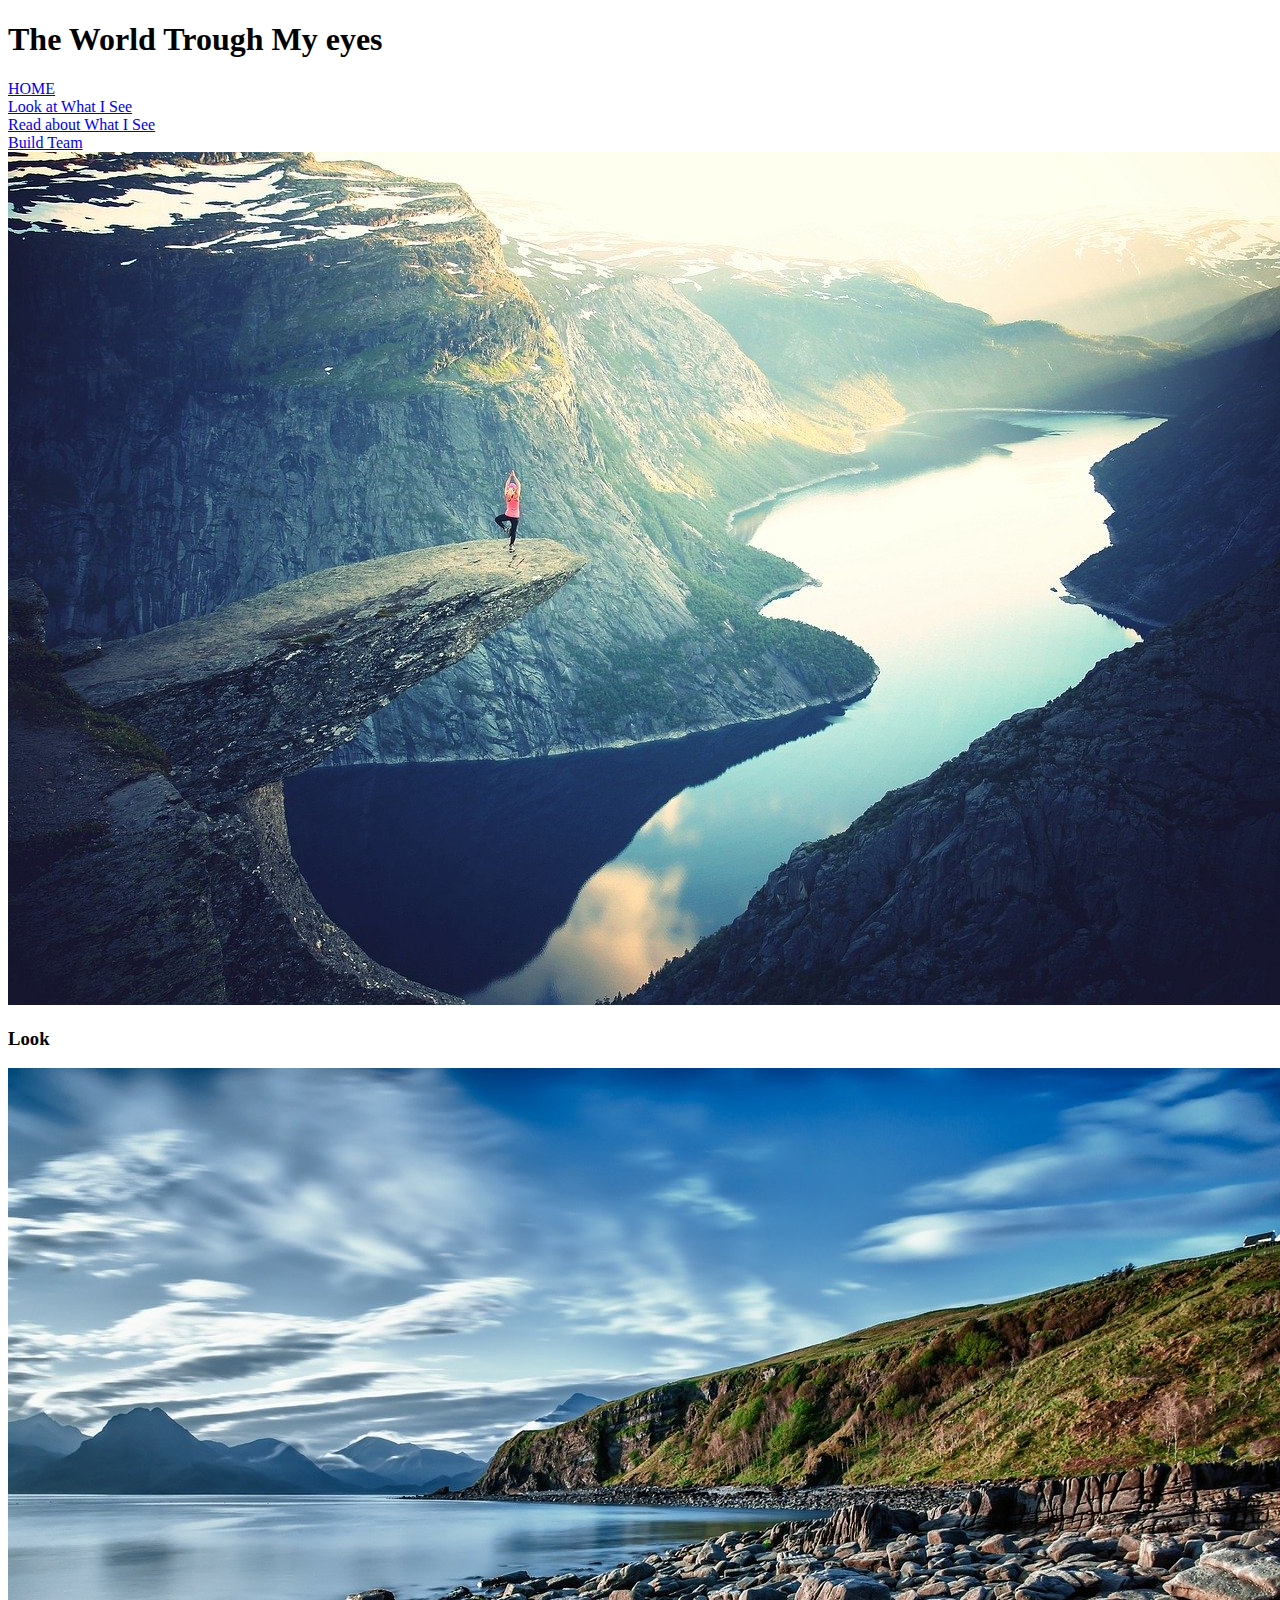
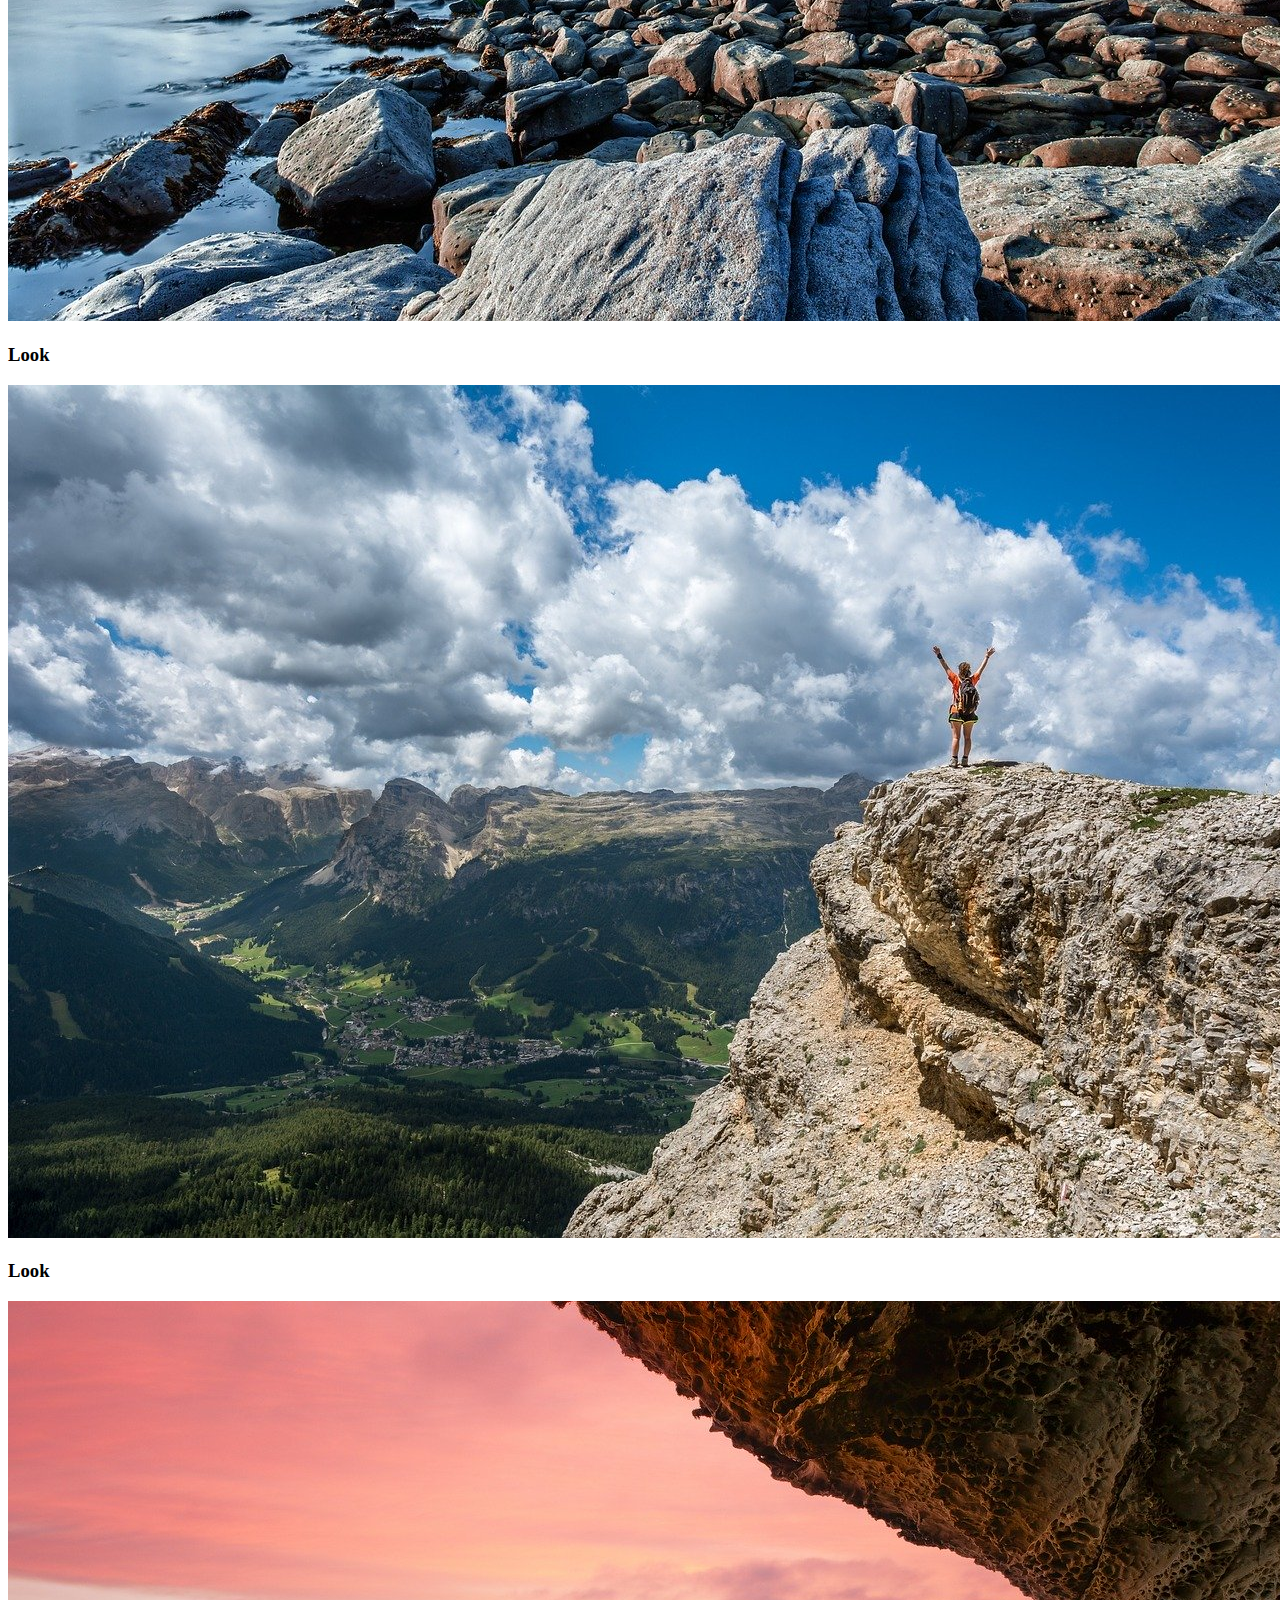
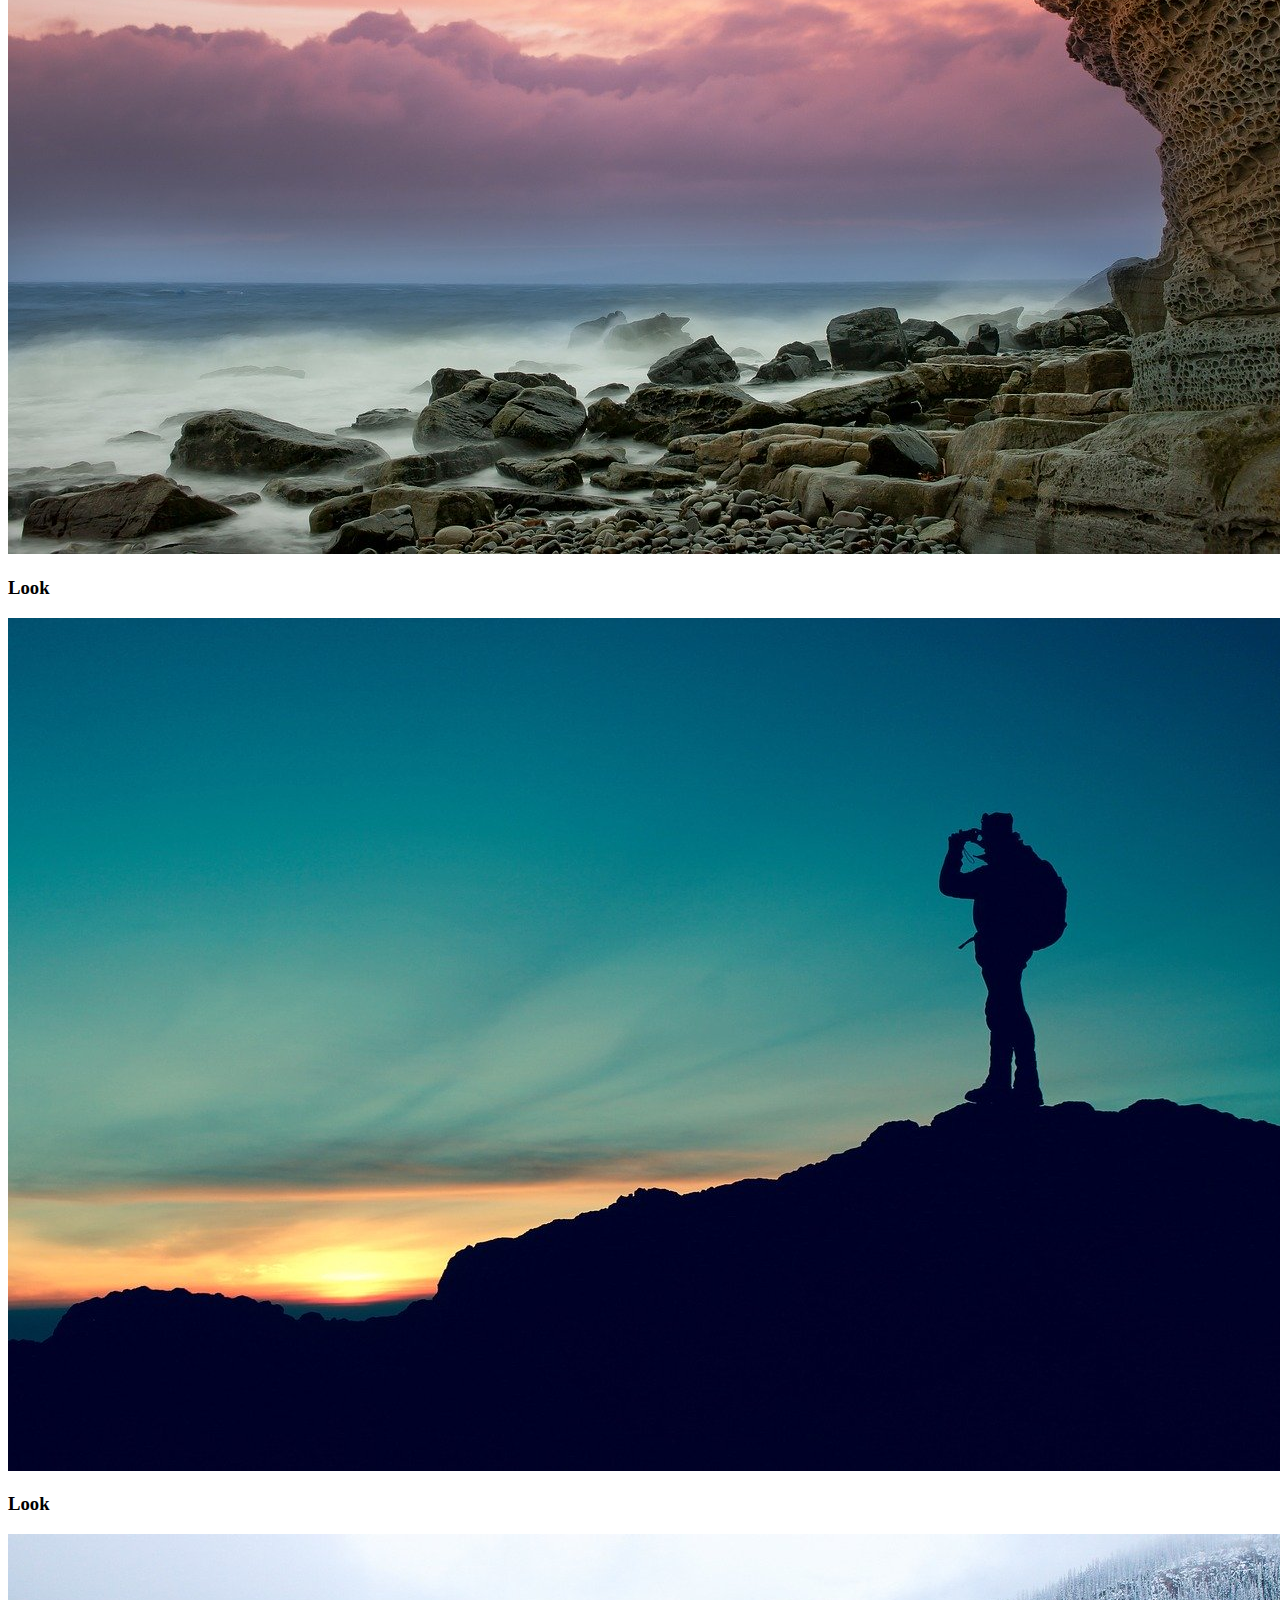
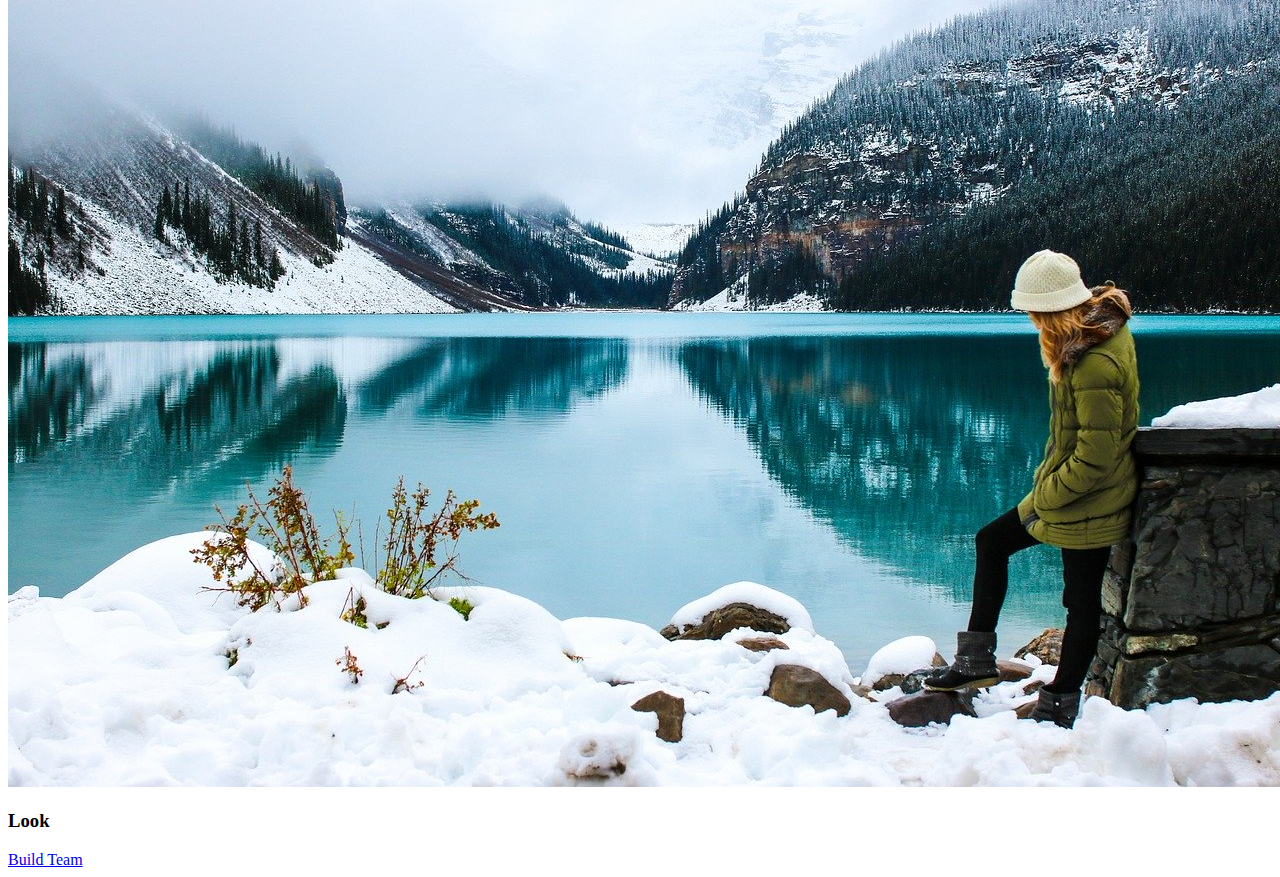
==== Index2/index.html @ 4e35a164 "setup main structure and added pictures, was fighting with git for 20 mins" ====
<!DOCTYPE html>
<html lang="en">
<head>
    <meta charset="UTF-8">
    <meta name="viewport" content="width=device-width, initial-scale=1.0">
    <title>The World As I See It</title>
    <link href="\Index.css" rel = "stylesheet" type = text/css>
    <link href="https://fonts.googleapis.com/css2?family=Patrick+Hand&family=Permanent+Marker&display=swap" rel="stylesheet">
</head>
<body>
    <!-- Begin page and NAV -->
<header>
    <div>
    <h1>The World Trough My eyes</h1>
    </div>
        <div>
            <div class=button>
                <a href="index.html">HOME</a>
            </div>
            <div class=button>
                <a href="Gallery.html">Look at What I See</a>
            </div>
            <div class=button>
                <a href="Journal.html">Read about What I See</a>
            </div>
            <div class=button>
            <a href="team.html">Build Team</a>
        </div>
        
    </nav>
</header>

<!-- main content -->
    <div class = "gallery">
        <div class="gallery1">
            <div class="box1">
                <img src="resources\rock-731140_1280.jpg"alt="Yoga at the edge of a cliff"/>
                    <h3>Look</h3>
            </div>
        </div>
        <div class="gallery1">
            <div class="box1">
                <img src="resources\coast-192979_1280.jpg"alt="Rocky Beach"/>
                    <h3>Look</h3>
            </div>
        </div>
        <div class="gallery1">
            <div class="box1">
                <img src="resources\person-1245959_1280.jpg"alt="Hiker at edge of cliff"/>
                    <h3>Look</h3>
            </div>
        </div>
        <div class="gallery1">
            <div class="box1">
                <img src="resources\coast-540123_1280.jpg"alt="Sunset Rocky Beach"/>
                    <h3>Look</h3>
            </div>
        </div>
        <div class="gallery1">
            <div class="box1">
                <img src="resources\mountain-984083_1280.jpg"alt="sunset top of mountain"/>
                    <h3>Look</h3>
            </div>
        </div>
        <div class="gallery1">
            <div class="box1">
                <img src="resources\woman-2896389_1280.jpg"alt="snowy mountain lake"/>
                    <h3>Look</h3>
            </div>
        </div>

</div>
<!-- footer -->
<footer>
        
    <nav>
        <a href="team.html">Build Team</a>
    </nav>
</footer>

</body>
</html>
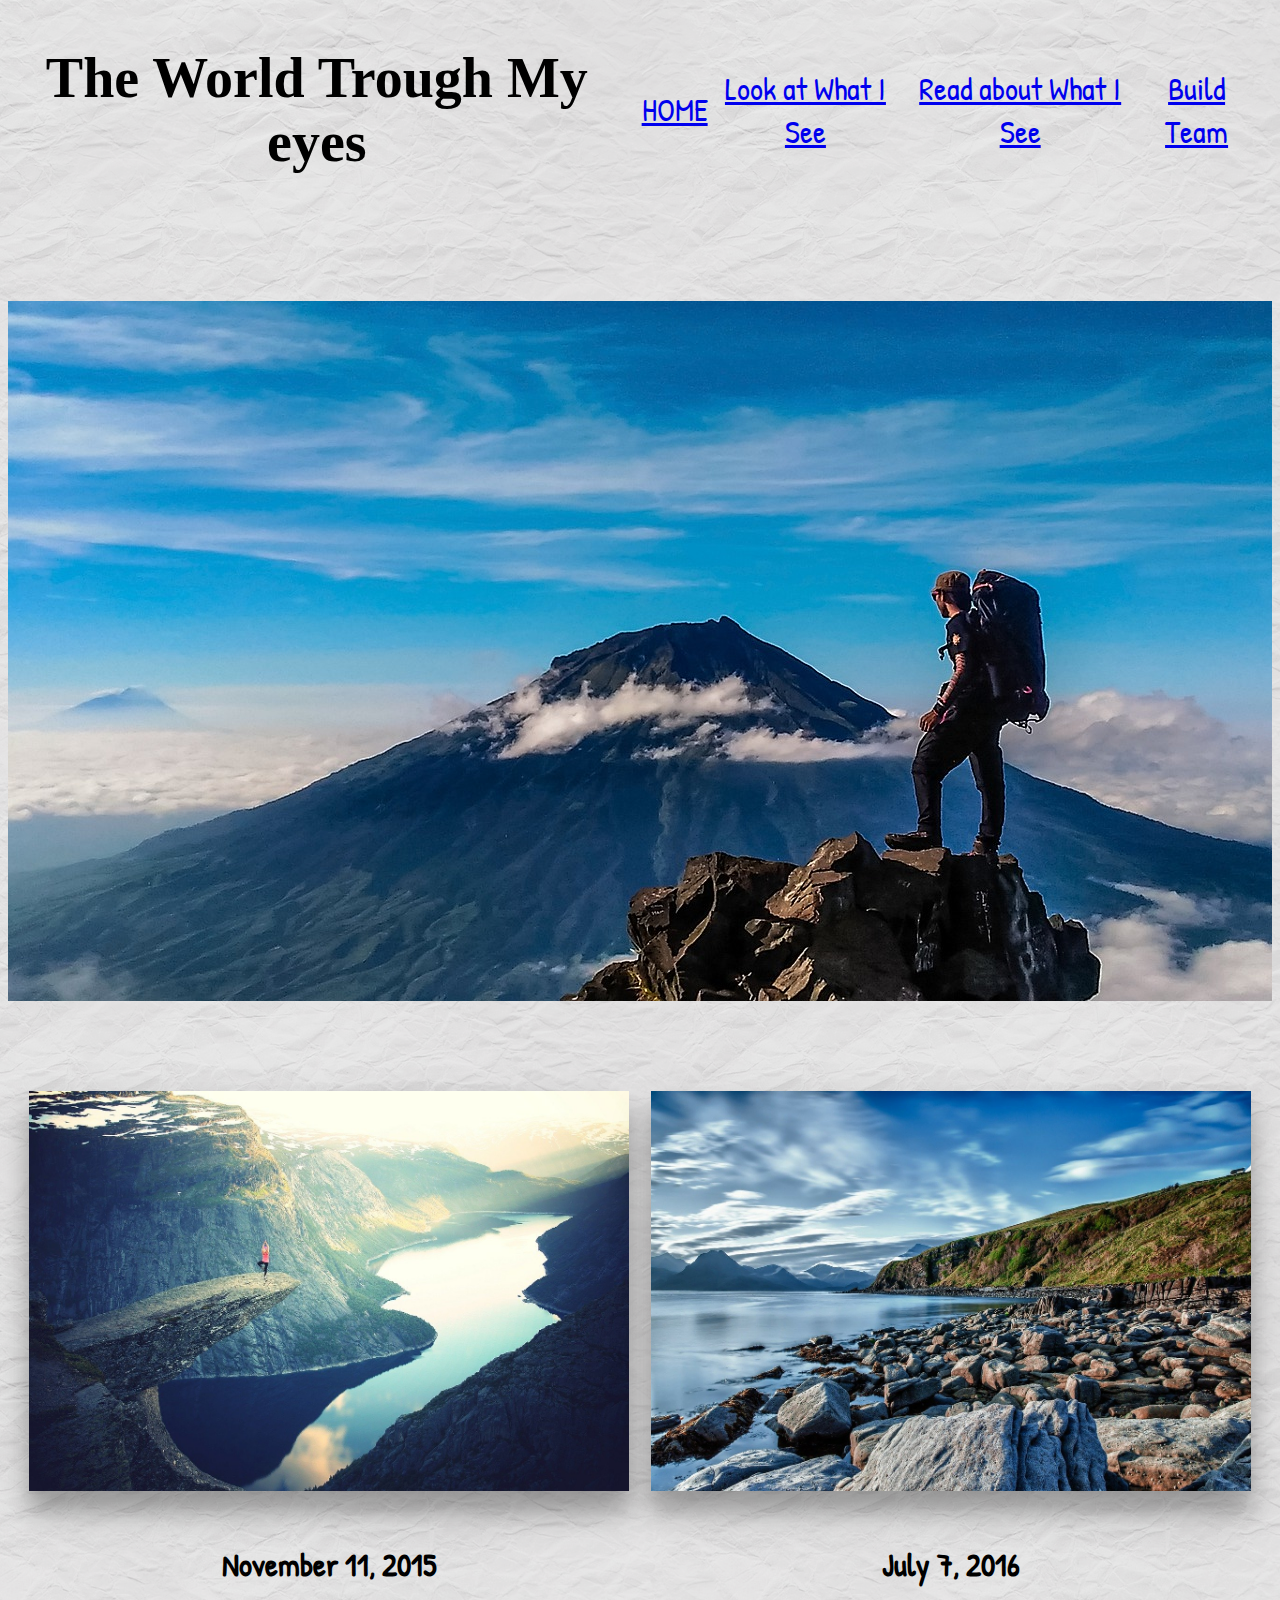
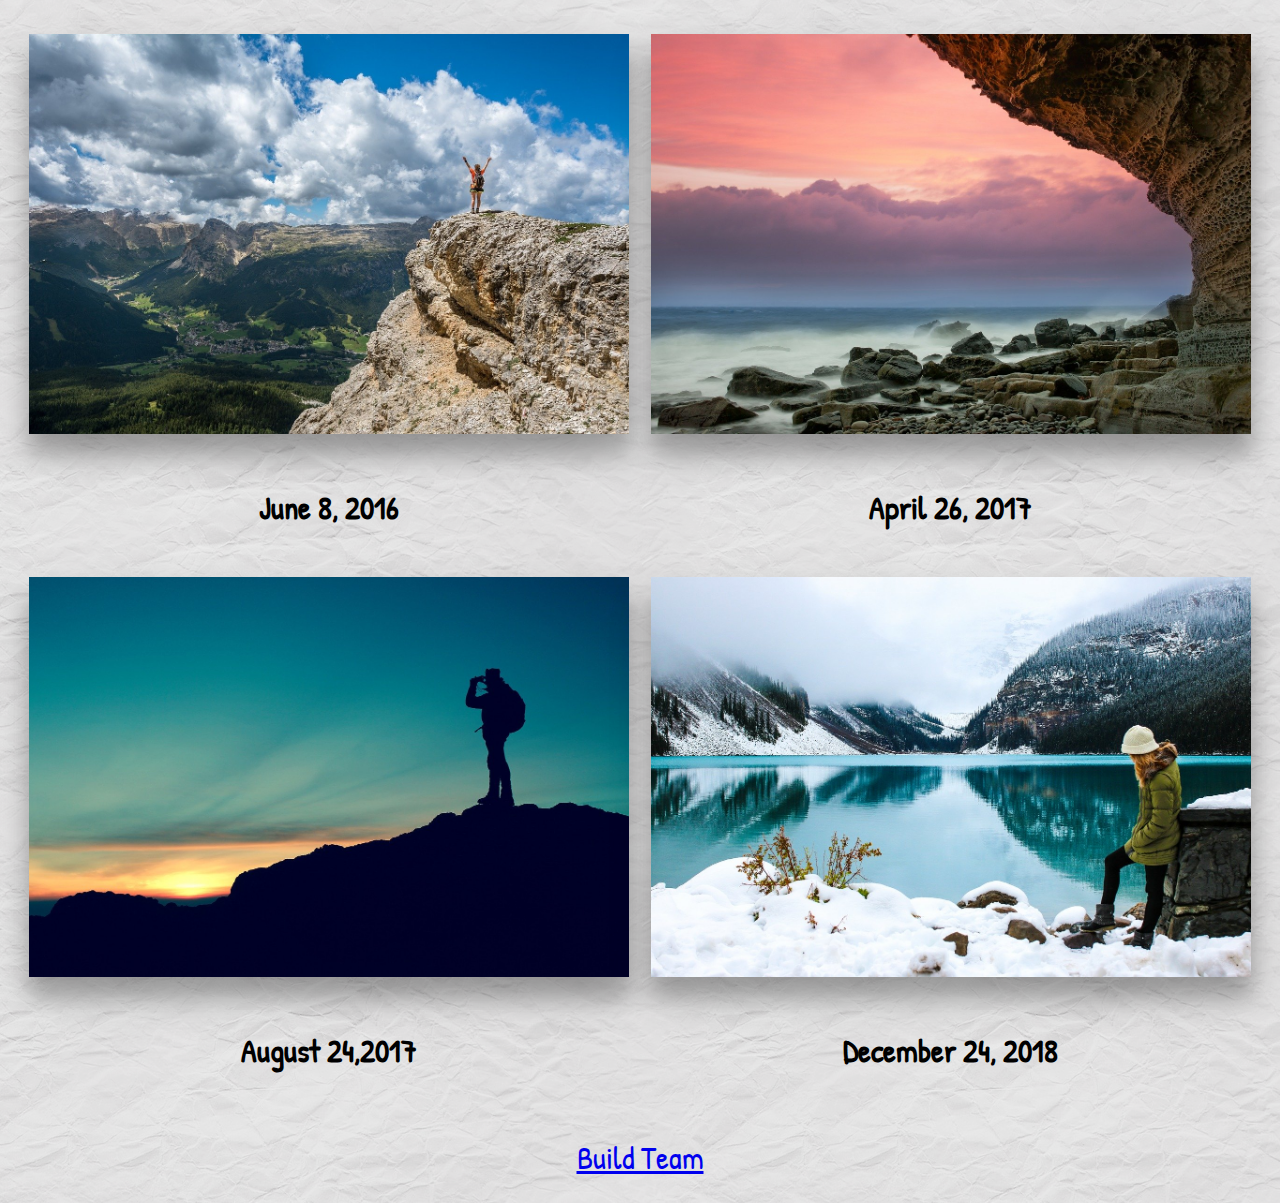
==== commit 9e6f4d70: "added background image and pattern" ====
--- a/Index2/index.html
+++ b/Index2/index.html
@@ -4,79 +4,84 @@
     <meta charset="UTF-8">
     <meta name="viewport" content="width=device-width, initial-scale=1.0">
     <title>The World As I See It</title>
-    <link href="\Index.css" rel = "stylesheet" type = text/css>
+    <link href="index.css" rel = "stylesheet" type = text/css>
     <link href="https://fonts.googleapis.com/css2?family=Patrick+Hand&family=Permanent+Marker&display=swap" rel="stylesheet">
 </head>
 <body>
     <!-- Begin page and NAV -->
-<header>
-    <div>
-    <h1>The World Trough My eyes</h1>
+    <div id=main>
+        <header>
+            <div class=title>
+                <h1>The World Trough My eyes</h1>
+            </div>
+            <nav>
+                <div class=button>
+                    <a href="index.html">HOME</a>
+                </div>
+                <div class=button>
+                    <a href="Gallery.html">Look at What I See</a>
+                </div>
+                <div class=button>
+                    <a href="Journal.html">Read about What I See</a>
+                </div>
+                <div class=button>
+                    <a href="team.html">Build Team</a>
+                </div>
+                
+            </nav>
+            
+        </header>
+        <div class=background>
+
+        </div>
+            <!-- main content -->
+        <div class = "gallery">
+            <div class="gallery1">
+                <div class="box1">
+                    <img src="resources\rock-731140_1280.jpg"alt="Yoga at the edge of a cliff"/>
+                        <h3>November 11, 2015</h3>
+                </div>
+            </div>
+            <div class="gallery1">
+                <div class="box1">
+                    <img src="resources\coast-192979_1280.jpg"alt="Rocky Beach"/>
+                        <h3>July 7, 2016</h3>
+                </div>
+            </div>
+            <div class="gallery1">
+                <div class="box1">
+                    <img src="resources\person-1245959_1280.jpg"alt="Hiker at edge of cliff"/>
+                        <h3>June 8, 2016</h3>
+                </div>
+            </div>
+            <div class="gallery1">
+                <div class="box1">
+                    <img src="resources\coast-540123_1280.jpg"alt="Sunset Rocky Beach"/>
+                        <h3>April 26, 2017</h3>
+                </div>
+            </div>
+            <div class="gallery1">
+                <div class="box1">
+                    <img src="resources\mountain-984083_1280.jpg"alt="sunset top of mountain"/>
+                        <h3>August 24,2017</h3>
+                </div>
+            </div>
+            <div class="gallery1">
+                <div class="box1">
+                    <img src="resources\woman-2896389_1280.jpg"alt="snowy mountain lake"/>
+                        <h3>December 24, 2018</h3>
+                </div>
+            </div>
+
+        </div>
     </div>
-        <div>
-            <div class=button>
-                <a href="index.html">HOME</a>
-            </div>
-            <div class=button>
-                <a href="Gallery.html">Look at What I See</a>
-            </div>
-            <div class=button>
-                <a href="Journal.html">Read about What I See</a>
-            </div>
-            <div class=button>
-            <a href="team.html">Build Team</a>
-        </div>
+<!-- footer -->
+        <footer>
         
-    </nav>
-</header>
-
-<!-- main content -->
-    <div class = "gallery">
-        <div class="gallery1">
-            <div class="box1">
-                <img src="resources\rock-731140_1280.jpg"alt="Yoga at the edge of a cliff"/>
-                    <h3>Look</h3>
-            </div>
-        </div>
-        <div class="gallery1">
-            <div class="box1">
-                <img src="resources\coast-192979_1280.jpg"alt="Rocky Beach"/>
-                    <h3>Look</h3>
-            </div>
-        </div>
-        <div class="gallery1">
-            <div class="box1">
-                <img src="resources\person-1245959_1280.jpg"alt="Hiker at edge of cliff"/>
-                    <h3>Look</h3>
-            </div>
-        </div>
-        <div class="gallery1">
-            <div class="box1">
-                <img src="resources\coast-540123_1280.jpg"alt="Sunset Rocky Beach"/>
-                    <h3>Look</h3>
-            </div>
-        </div>
-        <div class="gallery1">
-            <div class="box1">
-                <img src="resources\mountain-984083_1280.jpg"alt="sunset top of mountain"/>
-                    <h3>Look</h3>
-            </div>
-        </div>
-        <div class="gallery1">
-            <div class="box1">
-                <img src="resources\woman-2896389_1280.jpg"alt="snowy mountain lake"/>
-                    <h3>Look</h3>
-            </div>
-        </div>
-
-</div>
-<!-- footer -->
-<footer>
-        
-    <nav>
-        <a href="team.html">Build Team</a>
-    </nav>
-</footer>
+            <nav>
+                <a href="team.html">Build Team</a>
+            </nav>
+        </footer>
 
 </body>
 </html>--- a/Index2/index.css
+++ b/Index2/index.css
@@ -0,0 +1,133 @@
+/* http://meyerweb.com/eric/tools/css/reset/ 
+   v2.0 | 20110126
+   License: none (public domain)
+*/
+
+/* html, body, div, span, applet, object, iframe,
+h1, h2, h3, h4, h5, h6, p, blockquote, pre,
+a, abbr, acronym, address, big, cite, code,
+del, dfn, em, img, ins, kbd, q, s, samp,
+small, strike, strong, sub, sup, tt, var,
+b, u, i, center,
+dl, dt, dd, ol, ul, li,
+fieldset, form, label, legend,
+table, caption, tbody, tfoot, thead, tr, th, td,
+article, aside, canvas, details, embed, 
+figure, figcaption, footer, header, hgroup, 
+menu, nav, output, ruby, section, summary,
+time, mark, audio, video {
+	margin: 0;
+	padding: 0;
+	border: 0;
+	font-size: 100%;
+	font: inherit;
+	vertical-align: baseline;
+} */
+/* HTML5 display-role reset for older browsers */
+/* article, aside, details, figcaption, figure, 
+footer, header, hgroup, menu, nav, section {
+	display: block;
+}
+body {
+	line-height: 1;
+}
+ol, ul {
+	list-style: none;
+}
+blockquote, q {
+	quotes: none;
+}
+blockquote:before, blockquote:after,
+q:before, q:after {
+	content: '';
+	content: none;
+}
+table {
+	border-collapse: collapse;
+	border-spacing: 0;
+} */
+@import url('https://fonts.googleapis.com/css2?family=Patrick+Hand&family=Permanent+Marker&display=swap');
+
+
+*{
+    /* color: Green;
+    border: 1px solid green */
+}
+body {
+    background: url("background.png");
+    background-repeat: repeat;
+  }
+h1{
+    font-size: 3.5em;
+    font-family: 'Permanent Marker', cursive;
+    color: black;
+}
+
+h3{
+    font-family: 'Patrick Hand', cursive;
+    color: black;
+    
+}
+.title{
+    display:flex;
+    justify-content: space-between;
+}
+header {
+    display:flex;
+    /* flex-direction:row-reverse; */
+    text-align:center;
+    align-items: center;
+    justify-content: space-evenly;
+    margin: 0 auto;
+}
+nav{
+    display:flex;
+    /* flex-direction:row-reverse; */
+    text-align:center;
+    align-items: center;
+    justify-content: space-evenly;
+    font-family:'Patrick Hand', cursive;
+    font-size: 2rem;
+    padding:1rem;
+}
+.background {
+    /* position:absolute; */
+        
+    background-image:url('resources/adventure-5077760_1920.jpg');
+    background-position: center;
+    max-width:100rem;
+    height:400px;
+    text-align:center;
+    padding:150px;
+    margin: 90px auto;
+    
+}
+
+.gallery {
+    
+    max-width:100rem;
+    margin:0 auto ;
+    display:flex;
+    flex-direction:row;
+    flex-wrap:wrap;
+    justify-content: space-evenly;
+    align-content:space-around;  
+    /* object-fit: contain; */
+    height:auto;
+}
+.gallery img{
+    display:center;
+    width: 600px; 
+    height: 400px;
+    box-shadow: 0 20px 20px 0 rgba(0, 0, 0, 0.2), 0 20px 40px 0 rgba(0, 0, 0, 0.19)
+}
+
+.gallery h3{
+    padding:1rem;
+    font-size:2em;
+    text-align: center;
+}
+/* #main{
+    width:800 px;
+    box-shadow: 5px 10px #888888; */
+}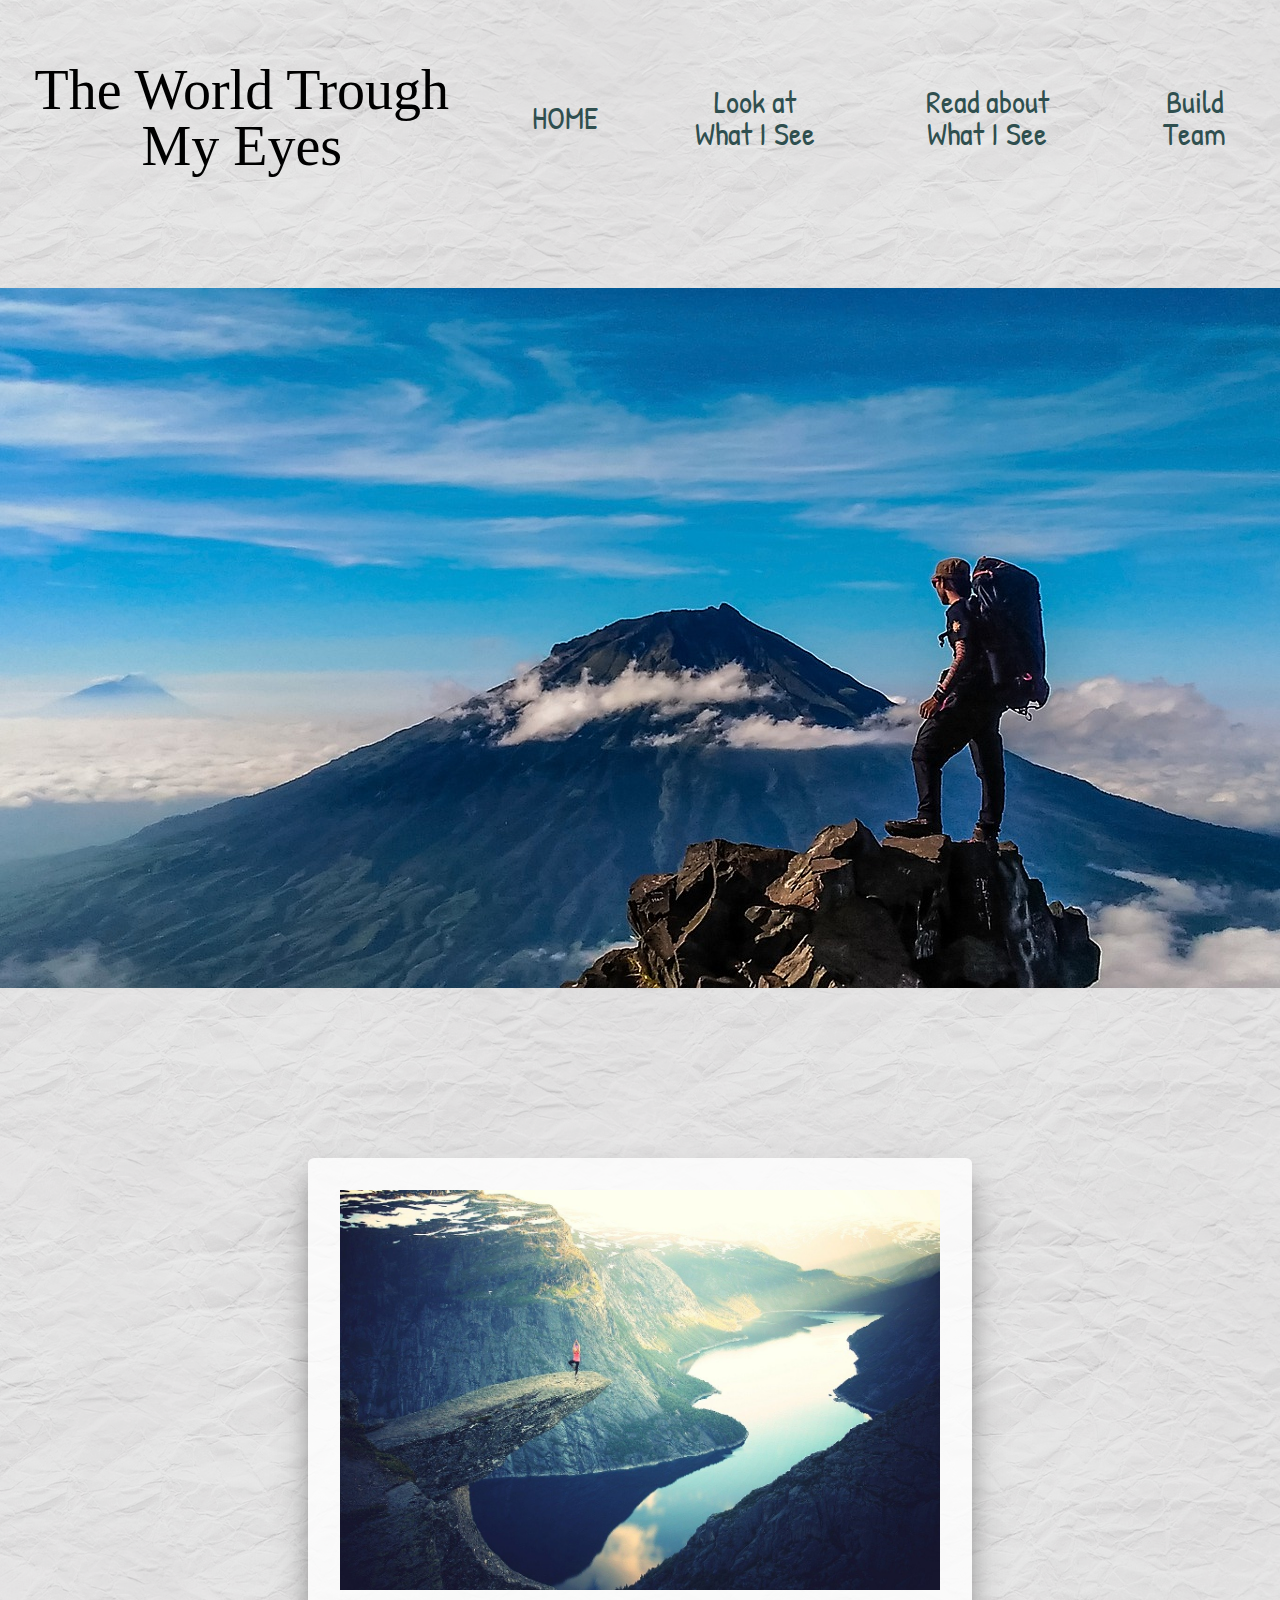
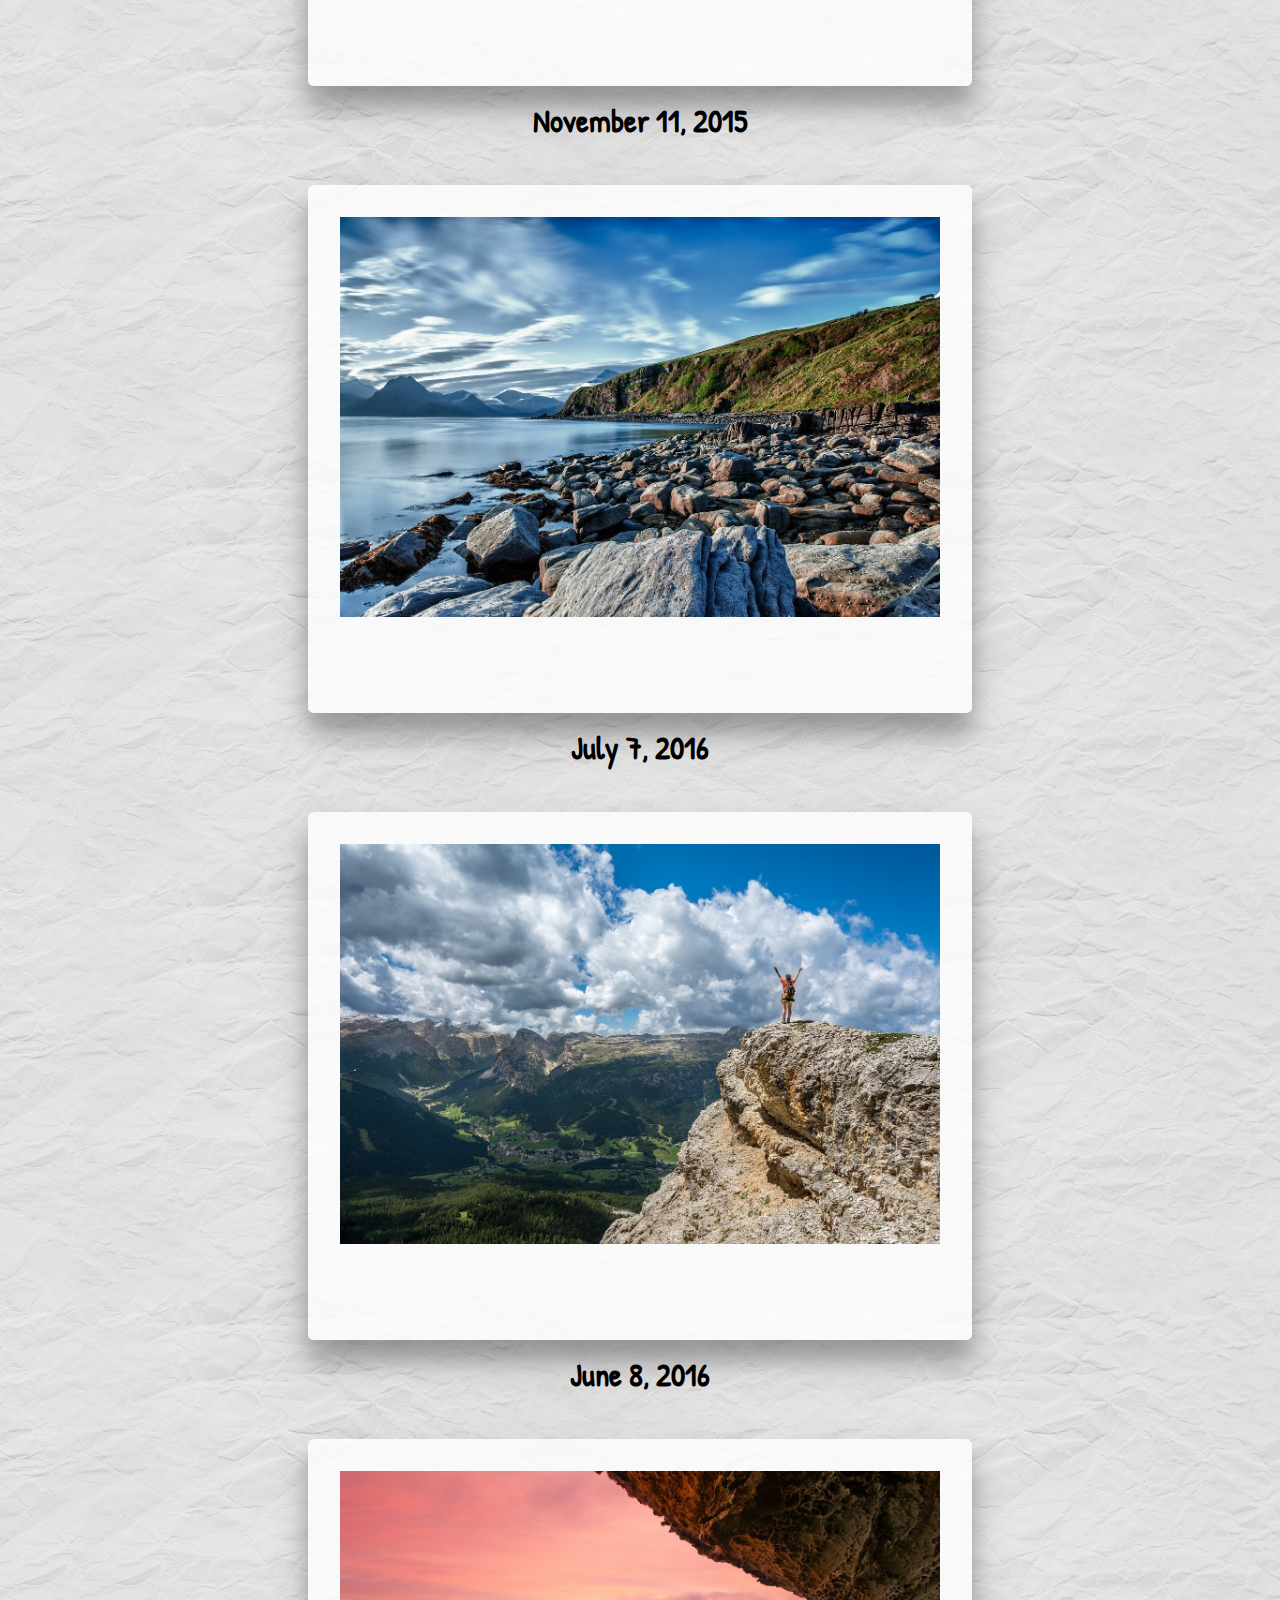
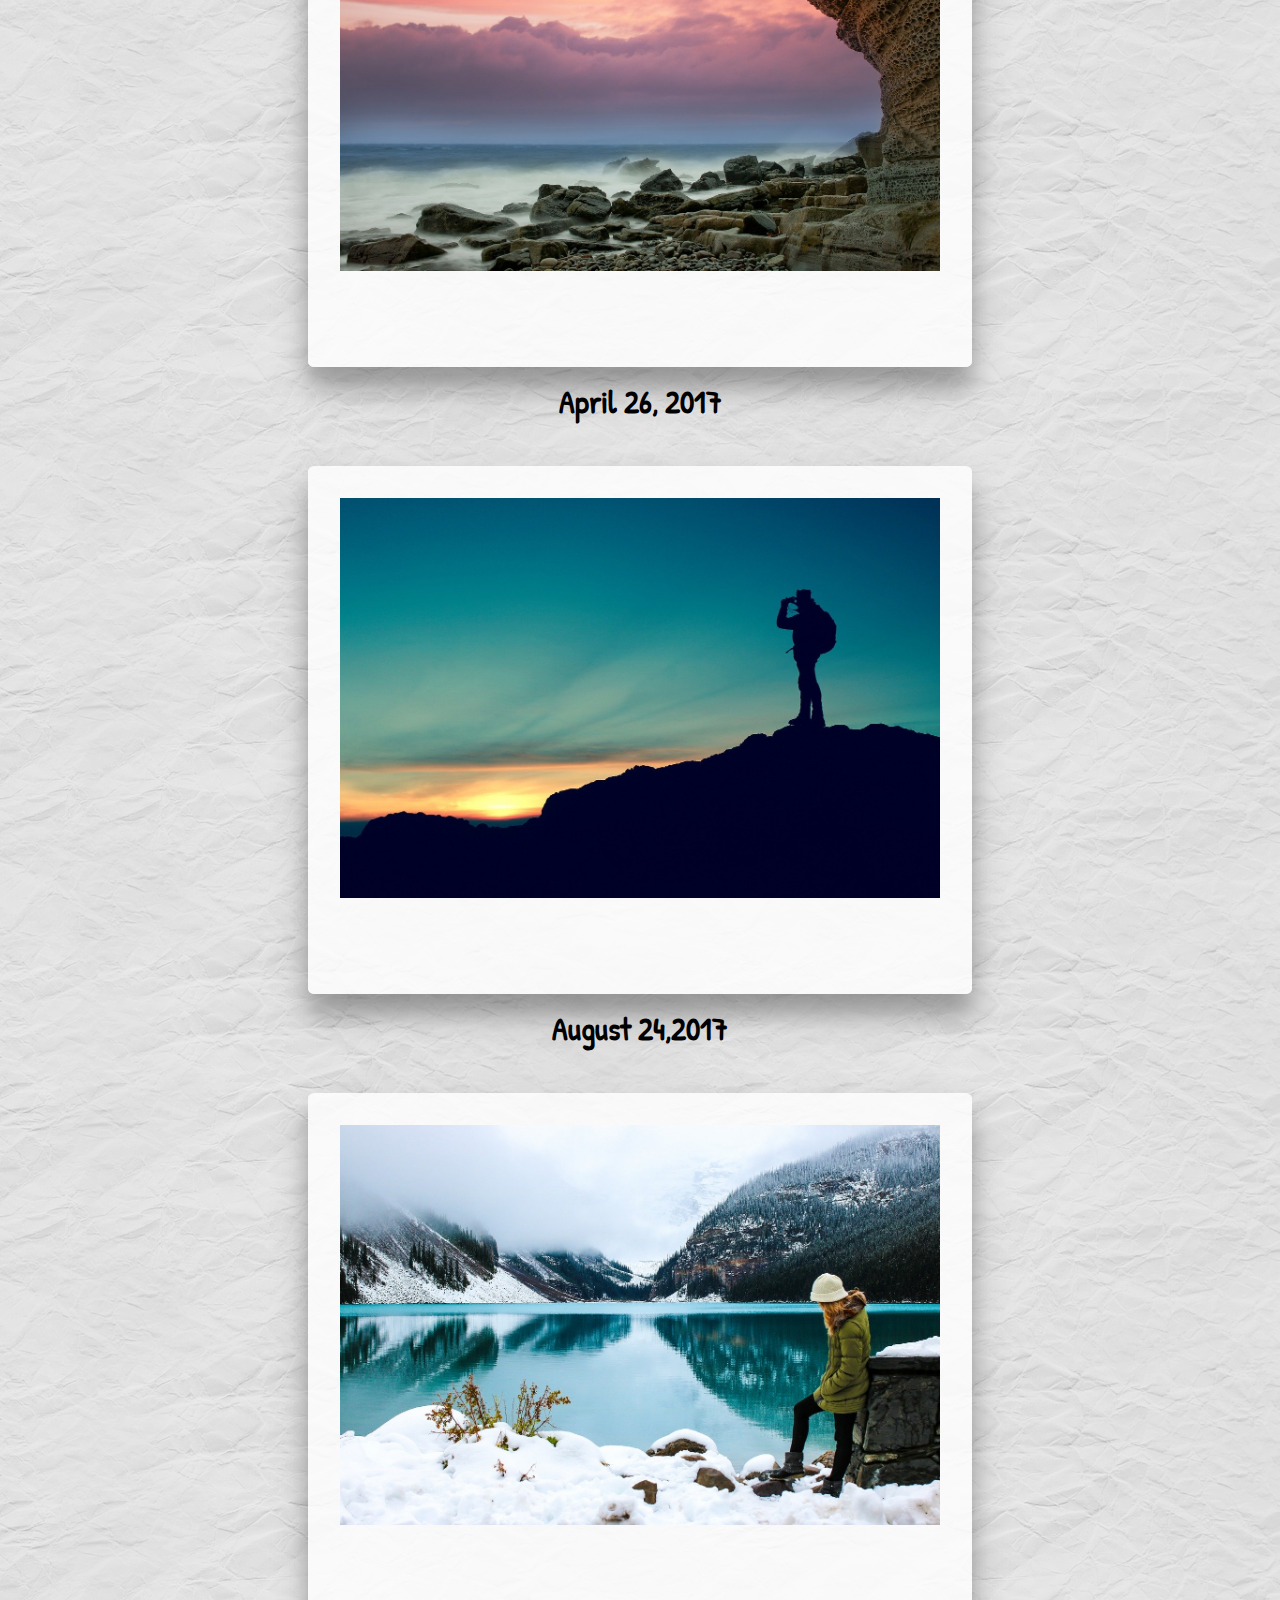
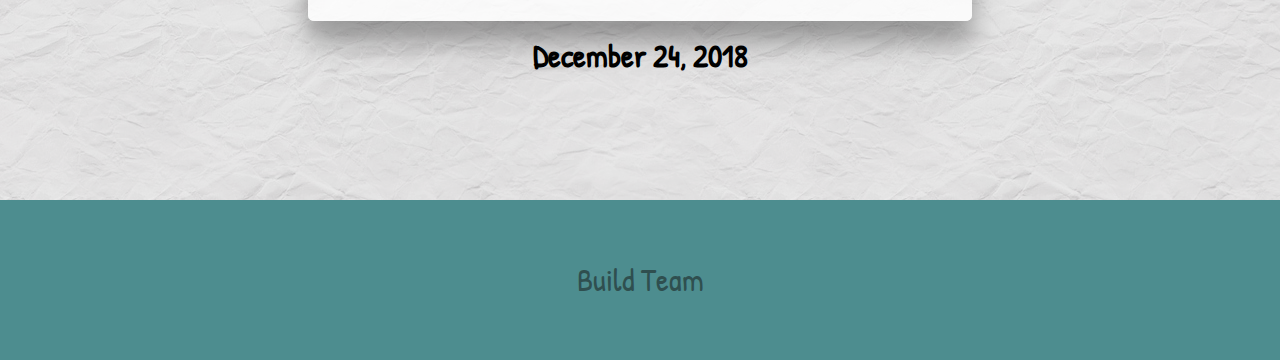
==== commit d13c35f2: "stylized team page" ====
--- a/Index2/index.html
+++ b/Index2/index.html
@@ -12,7 +12,7 @@
     <div id=main>
         <header>
             <div class=title>
-                <h1>The World Trough My eyes</h1>
+                <h1>The World Trough My Eyes</h1>
             </div>
             <nav>
                 <div class=button>
--- a/Index2/index.css
+++ b/Index2/index.css
@@ -3,7 +3,7 @@
    License: none (public domain)
 */
 
-/* html, body, div, span, applet, object, iframe,
+html, body, div, span, applet, object, iframe,
 h1, h2, h3, h4, h5, h6, p, blockquote, pre,
 a, abbr, acronym, address, big, cite, code,
 del, dfn, em, img, ins, kbd, q, s, samp,
@@ -24,7 +24,7 @@
 	vertical-align: baseline;
 } */
 /* HTML5 display-role reset for older browsers */
-/* article, aside, details, figcaption, figure, 
+ article, aside, details, figcaption, figure, 
 footer, header, hgroup, menu, nav, section {
 	display: block;
 }
@@ -45,7 +45,7 @@
 table {
 	border-collapse: collapse;
 	border-spacing: 0;
-} */
+}
 @import url('https://fonts.googleapis.com/css2?family=Patrick+Hand&family=Permanent+Marker&display=swap');
 
 
@@ -67,6 +67,7 @@
     font-family: 'Patrick Hand', cursive;
     color: black;
     
+    
 }
 .title{
     display:flex;
@@ -78,9 +79,9 @@
     text-align:center;
     align-items: center;
     justify-content: space-evenly;
-    margin: 0 auto;
-}
-nav{
+    margin: 3% auto;
+}
+.button{
     display:flex;
     /* flex-direction:row-reverse; */
     text-align:center;
@@ -88,7 +89,11 @@
     justify-content: space-evenly;
     font-family:'Patrick Hand', cursive;
     font-size: 2rem;
-    padding:1rem;
+    margin: 3rem;
+    text-decoration:none;
+}
+nav {
+    display: flex;
 }
 .background {
     /* position:absolute; */
@@ -114,20 +119,147 @@
     align-content:space-around;  
     /* object-fit: contain; */
     height:auto;
+    padding: 5rem;
 }
 .gallery img{
     display:center;
     width: 600px; 
     height: 400px;
-    box-shadow: 0 20px 20px 0 rgba(0, 0, 0, 0.2), 0 20px 40px 0 rgba(0, 0, 0, 0.19)
+    box-shadow: 0 20px 20px 0 rgba(0, 0, 0, 0.2), 0 20px 40px 0 rgba(0, 0, 0, 0.19);
+    padding:2rem 2rem 6rem 2rem;
+    border-radius:1%;
+    background:rgba(255, 255, 255, 0.808);
+    
+    
+
 }
 
 .gallery h3{
     padding:1rem;
     font-size:2em;
     text-align: center;
-}
-/* #main{
-    width:800 px;
-    box-shadow: 5px 10px #888888; */
+    padding-bottom: 3rem;
+    text-shadow: 0 20px 20px 0 rgba(0, 0, 0, 0.2), 0 20px 40px 0 rgba(0, 0, 0, 0.19);
+    font-weight: 700;
+}
+
+footer nav a{
+    display:flex;
+    justify-content: center;
+    text-align:center;
+    align-items: center;
+    width:90%;
+    padding:1rem;
+    text-decoration:none;
+    font-family:'Patrick Hand', cursive; 
+    font-size: 2rem;
+}
+footer{
+    display:flex;
+    justify-content: center;
+    background-color:rgb(77, 141, 143);
+    
+    bottom: 0;
+    width: 100%;
+    height: 10rem; 
+
+}
+
+/* Effects */
+
+a:link {
+    color: #2f4f4f;
+    text-decoration:none;
+}
+/* visited link */
+a:visited {
+    color: #384b4b;
+    ;
+  }
+  
+  /* mouse over link */
+  a:hover {
+    color: Black;
+    transform: scale(1.2);
+  }
+  
+  /* selected link */
+  a:active {
+    color: blue;
+  }
+  /* [2] Transition property for smooth transformation of images */
+  .box1 img {
+    transition: transform .5s ease;
+  }
+  
+  /* [3] Finally, transforming the image when container gets hovered */
+  .box1:hover img {
+    transform: scale(1.2);
+    position:
+  }
+
+  /* TEAMS STYLING */
+
+
+  .devTeam {
+    
+    max-width:100rem;
+    margin:0 auto ;
+    display:flex;
+    flex-direction:row;
+    flex-wrap:wrap;
+    justify-content: space-evenly;
+    align-content:space-around;  
+    /* object-fit: contain; */
+    height:auto;
+    padding: 5rem;
+}
+.devTeam img{
+    display:center;
+    /* width: 600px; 
+    height: 400px; */
+    box-shadow: 0 20px 20px 0 rgba(0, 0, 0, 0.2), 0 20px 40px 0 rgba(0, 0, 0, 0.19);
+    padding:1rem 1rem 3rem 1rem;
+    border-radius:1%;
+    background:rgba(255, 255, 255, 0.808);
+    
+    
+
+}
+
+.devTeam h3{
+    padding:.5rem;
+    font-size:2em;
+    padding-bottom:
+    /* text-align: center; */
+    
+    text-shadow: 0 20px 20px 0 rgba(0, 0, 0, 0.2), 0 20px 40px 0 rgba(0, 0, 0, 0.19);
+    font-weight: 700;
+}
+
+.bio{
+    font-family:'Patrick Hand', cursive;
+    font-size: 1.5rem;
+    display: flex;
+
+}
+h2{
+    font-family:'Patrick Hand', cursive;
+    font-size: 1.5rem;
+    font-weight:700;
+    padding: .5rem;
+    display:flex;
+    flex-basis:auto;
+    padding-right: 1rem;
+    text-align:center;
+}
+.box2{
+    display:flex;
+    padding-bottom: 5rem;
+    align-items: center;
+}
+#disclaimer{
+    background-color:rgb(77, 141, 143);
+    color:gray;
+    
 }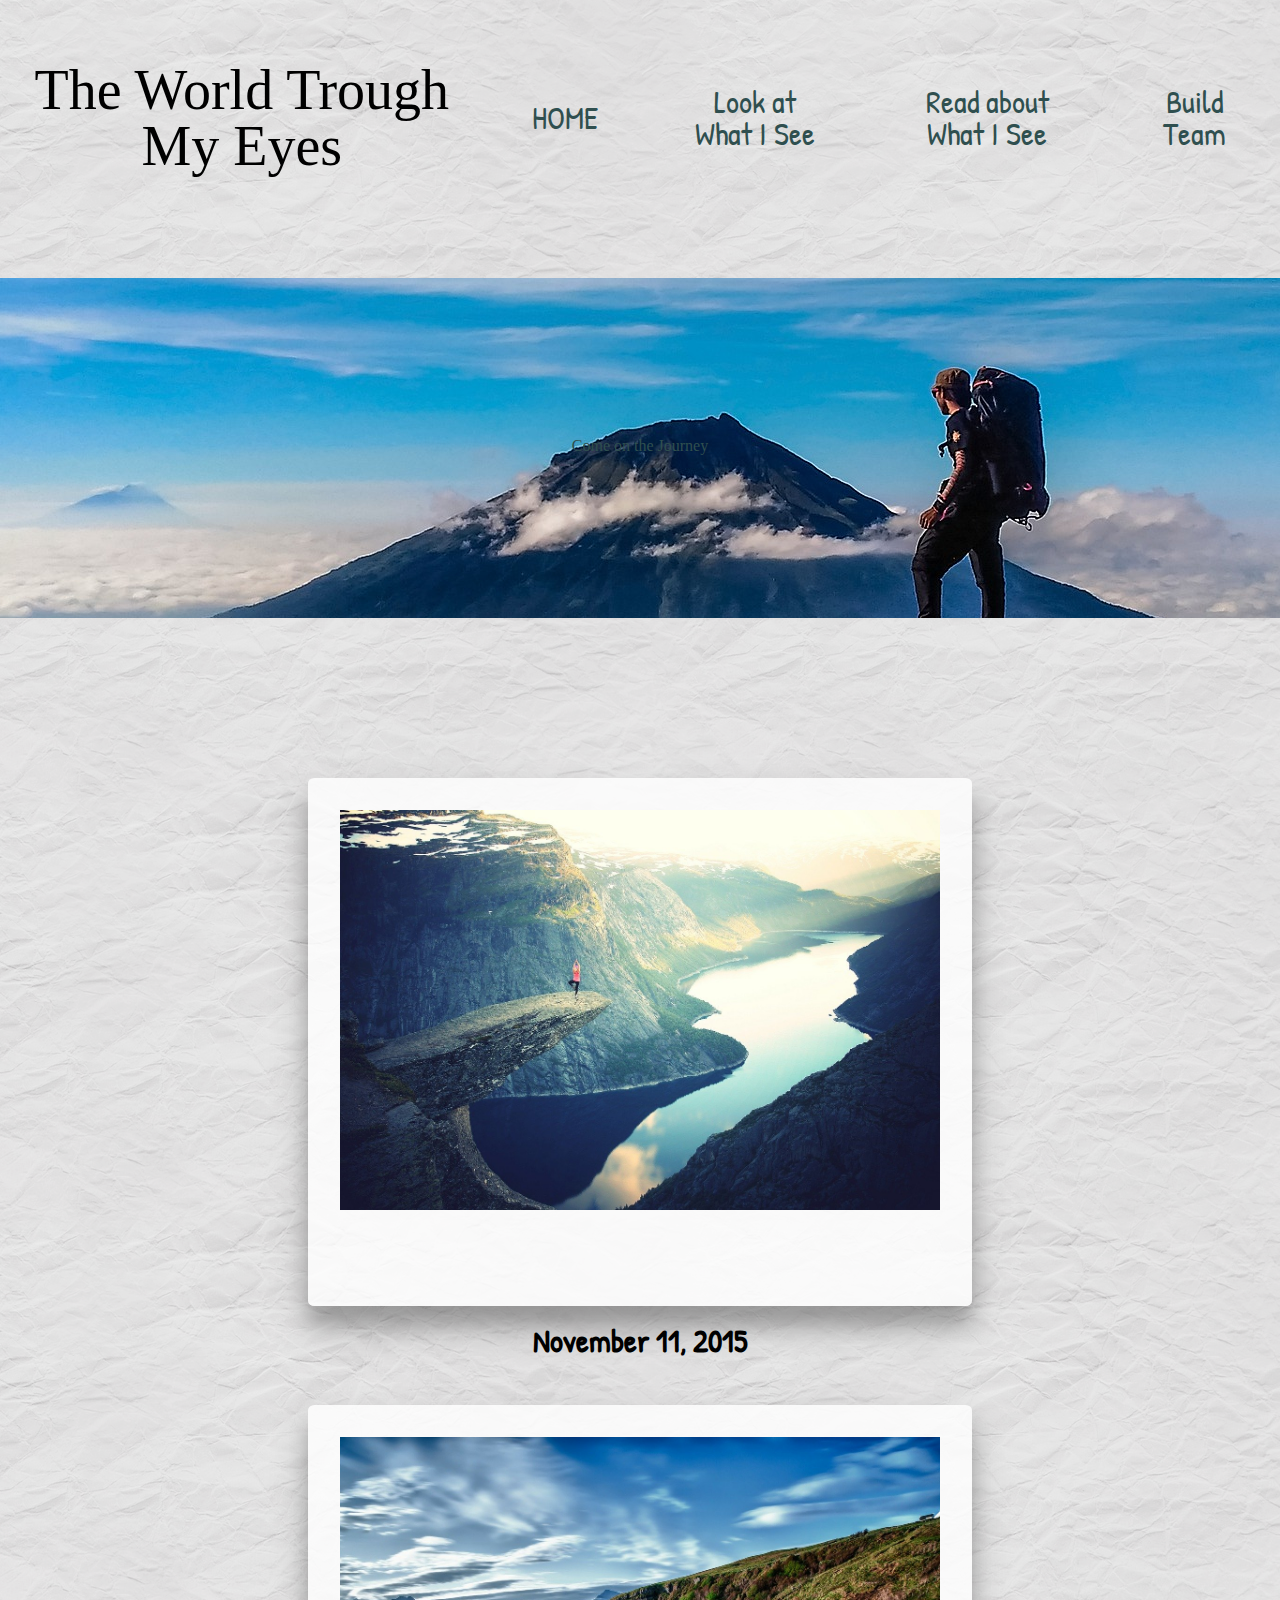
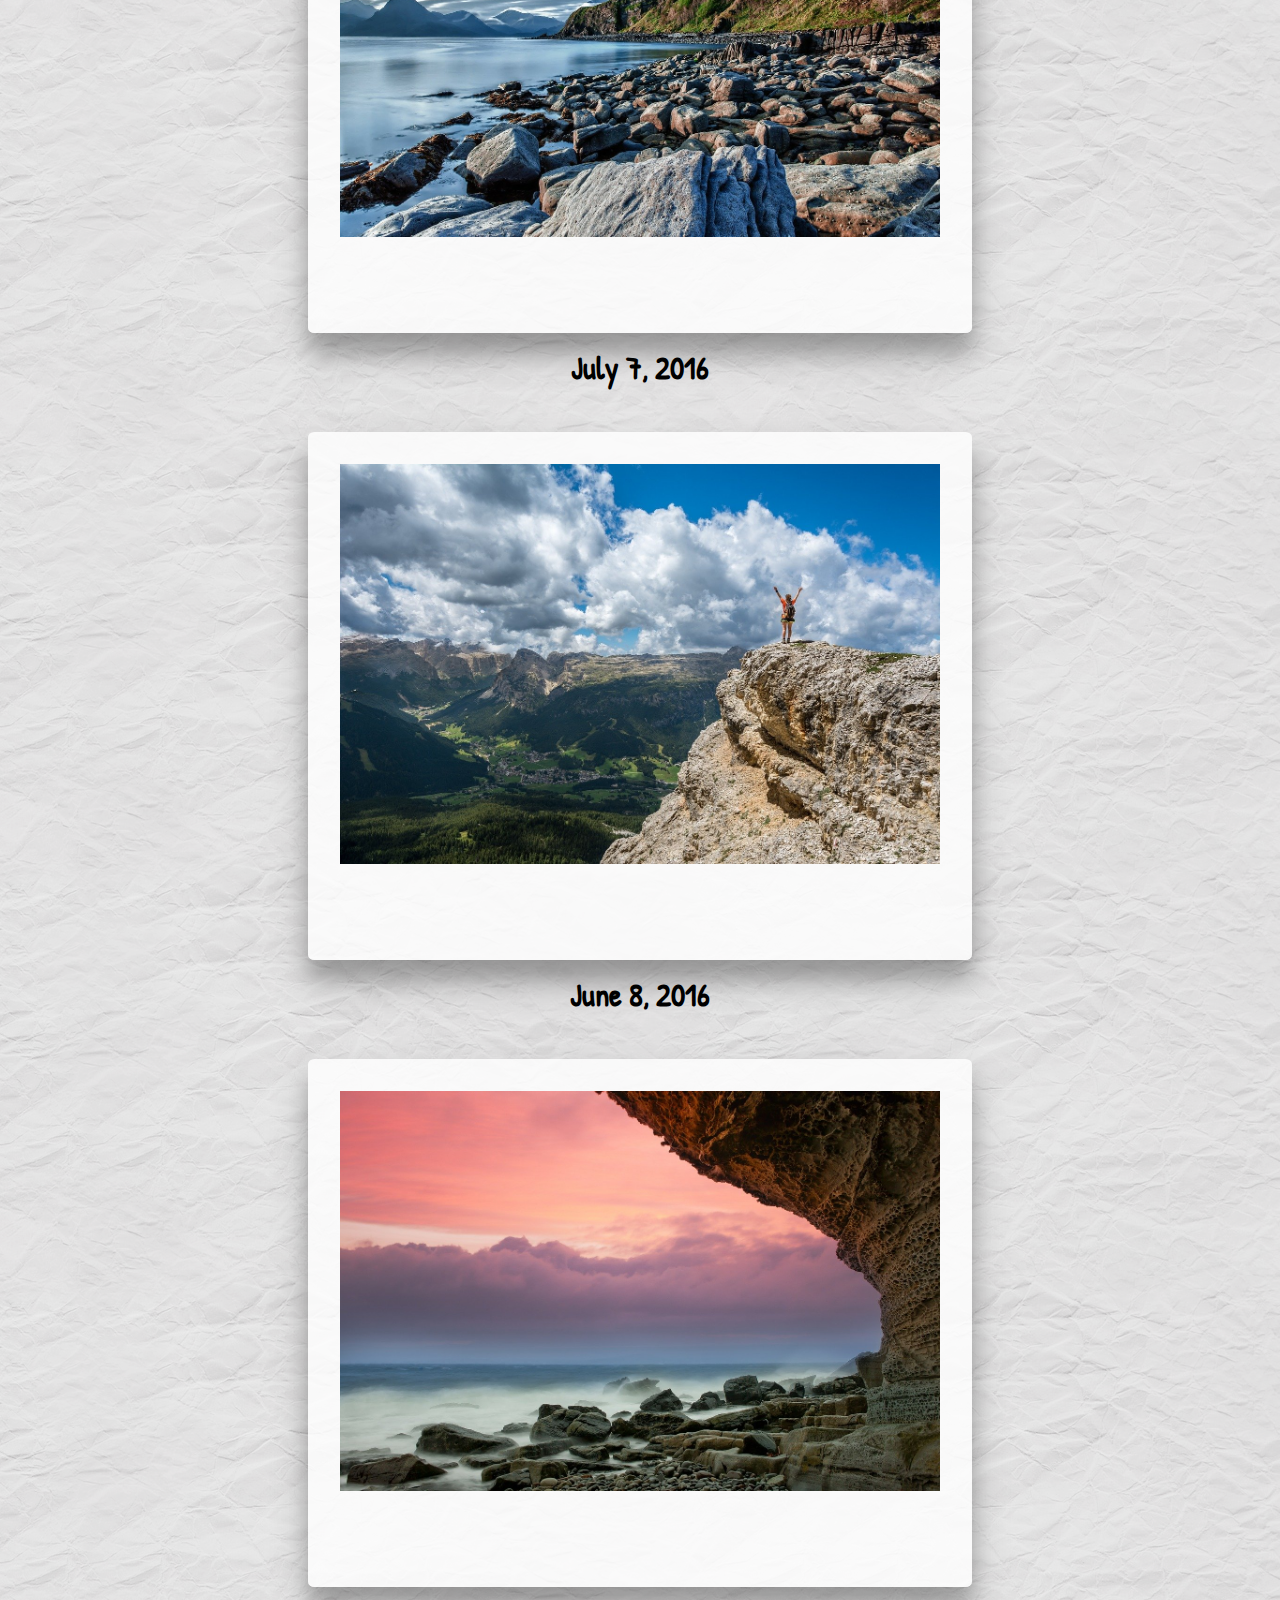
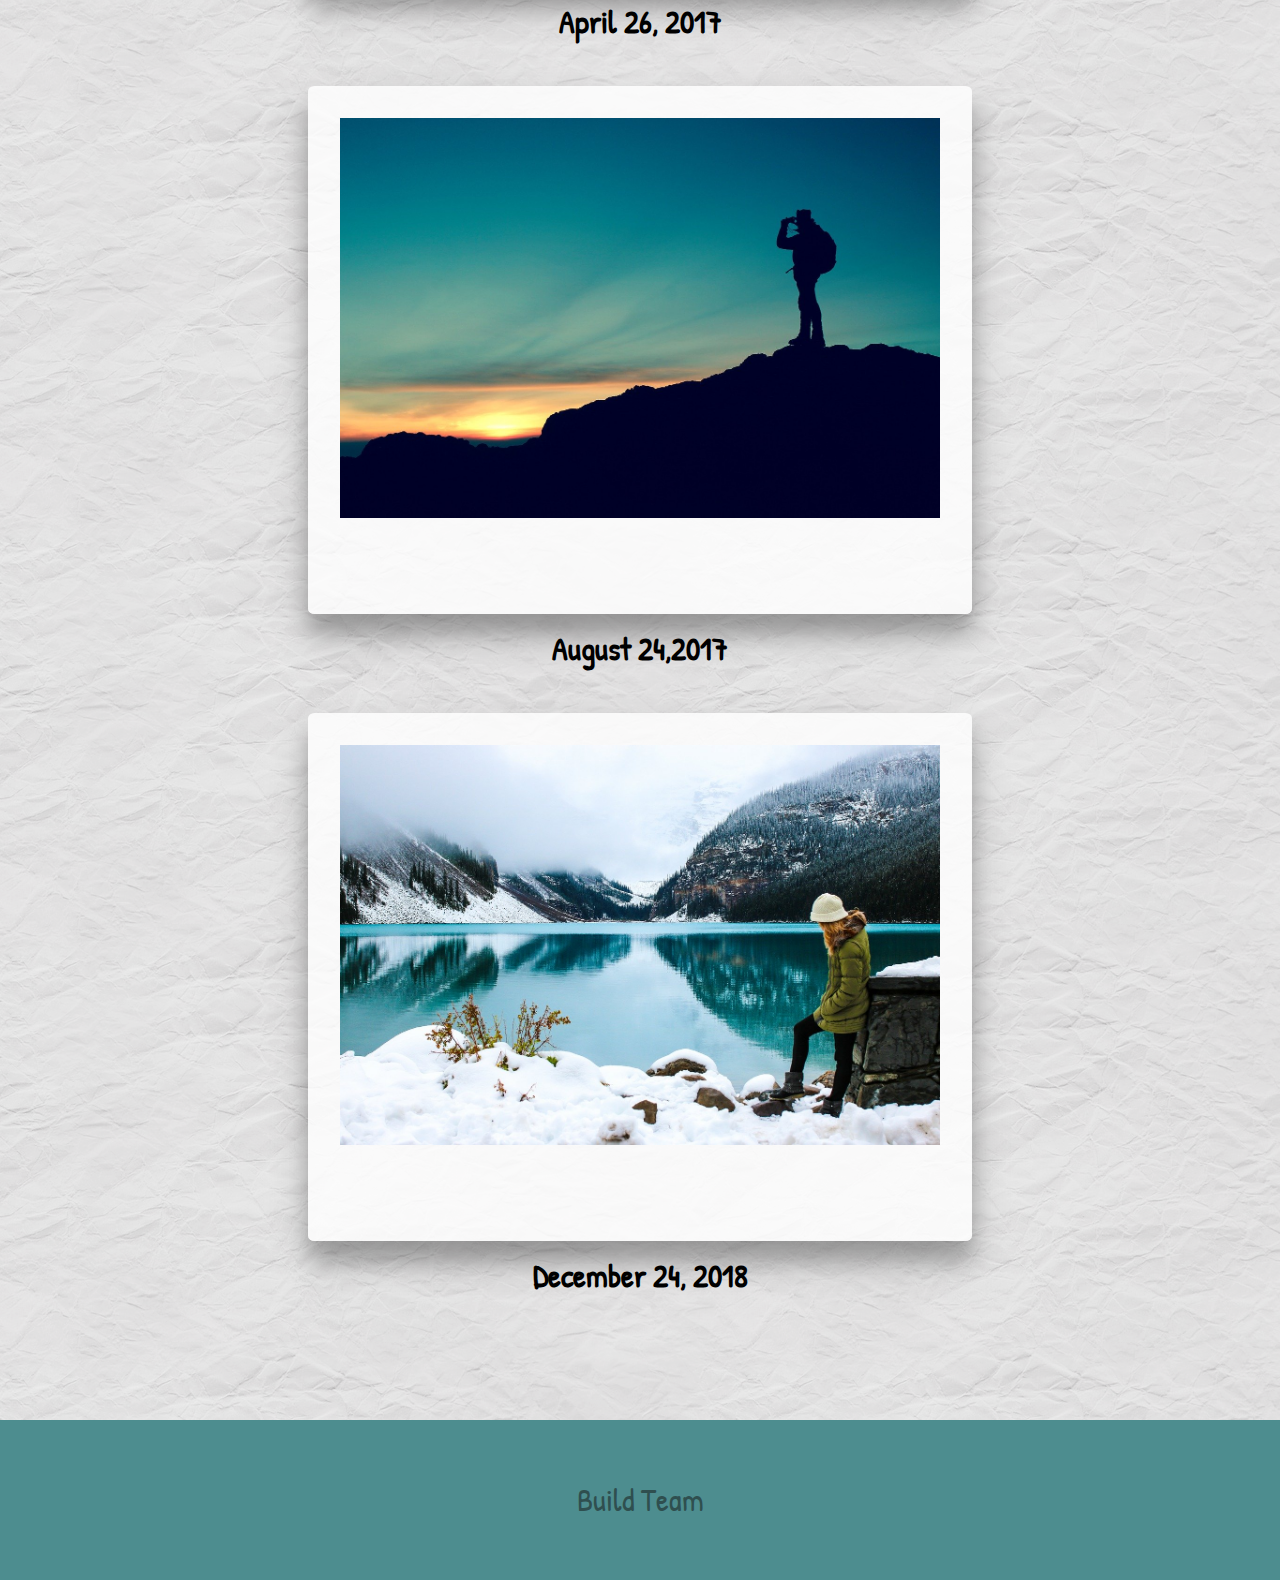
==== commit 976010ab: "added link to react site. index responsive to 1024" ====
--- a/Index2/index.html
+++ b/Index2/index.html
@@ -32,6 +32,7 @@
             
         </header>
         <div class=background>
+            <a href="https://expatjournal2.netlify.app/">Come on the Journey</a>
 
         </div>
             <!-- main content -->
--- a/Index2/index.css
+++ b/Index2/index.css
@@ -57,6 +57,7 @@
     background: url("background.png");
     background-repeat: repeat;
   }
+
 h1{
     font-size: 3.5em;
     font-family: 'Permanent Marker', cursive;
@@ -101,11 +102,21 @@
     background-image:url('resources/adventure-5077760_1920.jpg');
     background-position: center;
     max-width:100rem;
-    height:400px;
-    text-align:center;
-    padding:150px;
-    margin: 90px auto;
-    
+    height:20vh;
+    padding:5rem;
+    margin: 5rem auto;
+    
+}
+.background a{
+    font-family: 'Permanent Marker', cursive;
+    display:flex;
+    align-content: baseline;
+    justify-content:center;
+    color: transparent;
+    opacity:1;
+    padding:5rem;
+    padding-bottom: 5rem;
+
 }
 
 .gallery {
@@ -167,6 +178,18 @@
 
 /* Effects */
 
+.background a:hover{
+    Color:black;
+    font-weight:700;
+    opacity:100;
+    transform: scale(3);
+    padding-bottom: 6rem;
+    
+
+}
+
+
+
 a:link {
     color: #2f4f4f;
     text-decoration:none;
@@ -175,33 +198,32 @@
 a:visited {
     color: #384b4b;
     ;
-  }
-  
+}
+
   /* mouse over link */
-  a:hover {
+a:hover {
     color: Black;
     transform: scale(1.2);
-  }
-  
+}
+
   /* selected link */
-  a:active {
+a:active {
     color: blue;
-  }
+}
   /* [2] Transition property for smooth transformation of images */
-  .box1 img {
+.box1 img {
     transition: transform .5s ease;
-  }
-  
+}
+
   /* [3] Finally, transforming the image when container gets hovered */
-  .box1:hover img {
+.box1:hover img {
     transform: scale(1.2);
-    position:
-  }
+}
 
   /* TEAMS STYLING */
 
 
-  .devTeam {
+.devTeam {
     
     max-width:100rem;
     margin:0 auto ;
@@ -230,11 +252,13 @@
 .devTeam h3{
     padding:.5rem;
     font-size:2em;
-    padding-bottom:
+    padding-bottom:1rem;
+    padding-left:5rem;
     /* text-align: center; */
     
     text-shadow: 0 20px 20px 0 rgba(0, 0, 0, 0.2), 0 20px 40px 0 rgba(0, 0, 0, 0.19);
     font-weight: 700;
+    width:25rem;
 }
 
 .bio{
@@ -252,14 +276,82 @@
     flex-basis:auto;
     padding-right: 1rem;
     text-align:center;
+    width:20rem;
 }
 .box2{
     display:flex;
-    padding-bottom: 5rem;
-    align-items: center;
+    padding-bottom: 6rem;
+    align-items: center;
+    width:100rem;
 }
 #disclaimer{
     background-color:rgb(77, 141, 143);
-    color:gray;
-    
+    color:black;
+    
+}
+
+/* resize below */
+@media screen and (max-width: 1024px){
+    h1{
+        font-size:2.5rem;
+        color:green
+    }
+
+    .background {
+        background-position: center;
+        max-width:50rem;
+        height:200px;
+        padding:5rem;
+        margin: 90px auto;
+}
+.button{
+    display:flex;
+    /* flex-direction:row-reverse; */
+    text-align:center;
+    align-items: center;
+    justify-content: space-between;
+    font-family:'Patrick Hand', cursive;
+    font-size: 1.2rem;
+    /* margin: 3rem; */
+    text-decoration:none;
+}
+.button a{
+    width:4rem;
+}
+
+.gallery {
+    
+    max-width:900rem;
+    margin:0 auto ;
+    display:flex;
+    flex-direction:row;
+    flex-wrap:wrap;
+    justify-content: space-evenly;
+    align-content:space-around;  
+    /* object-fit: contain; */
+    height:auto;
+    padding: 5rem;
+}
+.gallery img{
+    
+    width: 300px; 
+    height: 200px;
+    padding:.75rem .75rem 3rem .75rem;
+    background:rgba(255, 255, 255, 0.808);
+    
+    
+
+}
+
+.gallery h3{
+    padding:1rem;
+    font-size:2em;
+    text-align: center;
+    padding-bottom: 3rem;
+    text-shadow: 0 20px 20px 0 rgba(0, 0, 0, 0.2), 0 20px 40px 0 rgba(0, 0, 0, 0.19);
+    font-weight: 700;
+
+
+
+
 }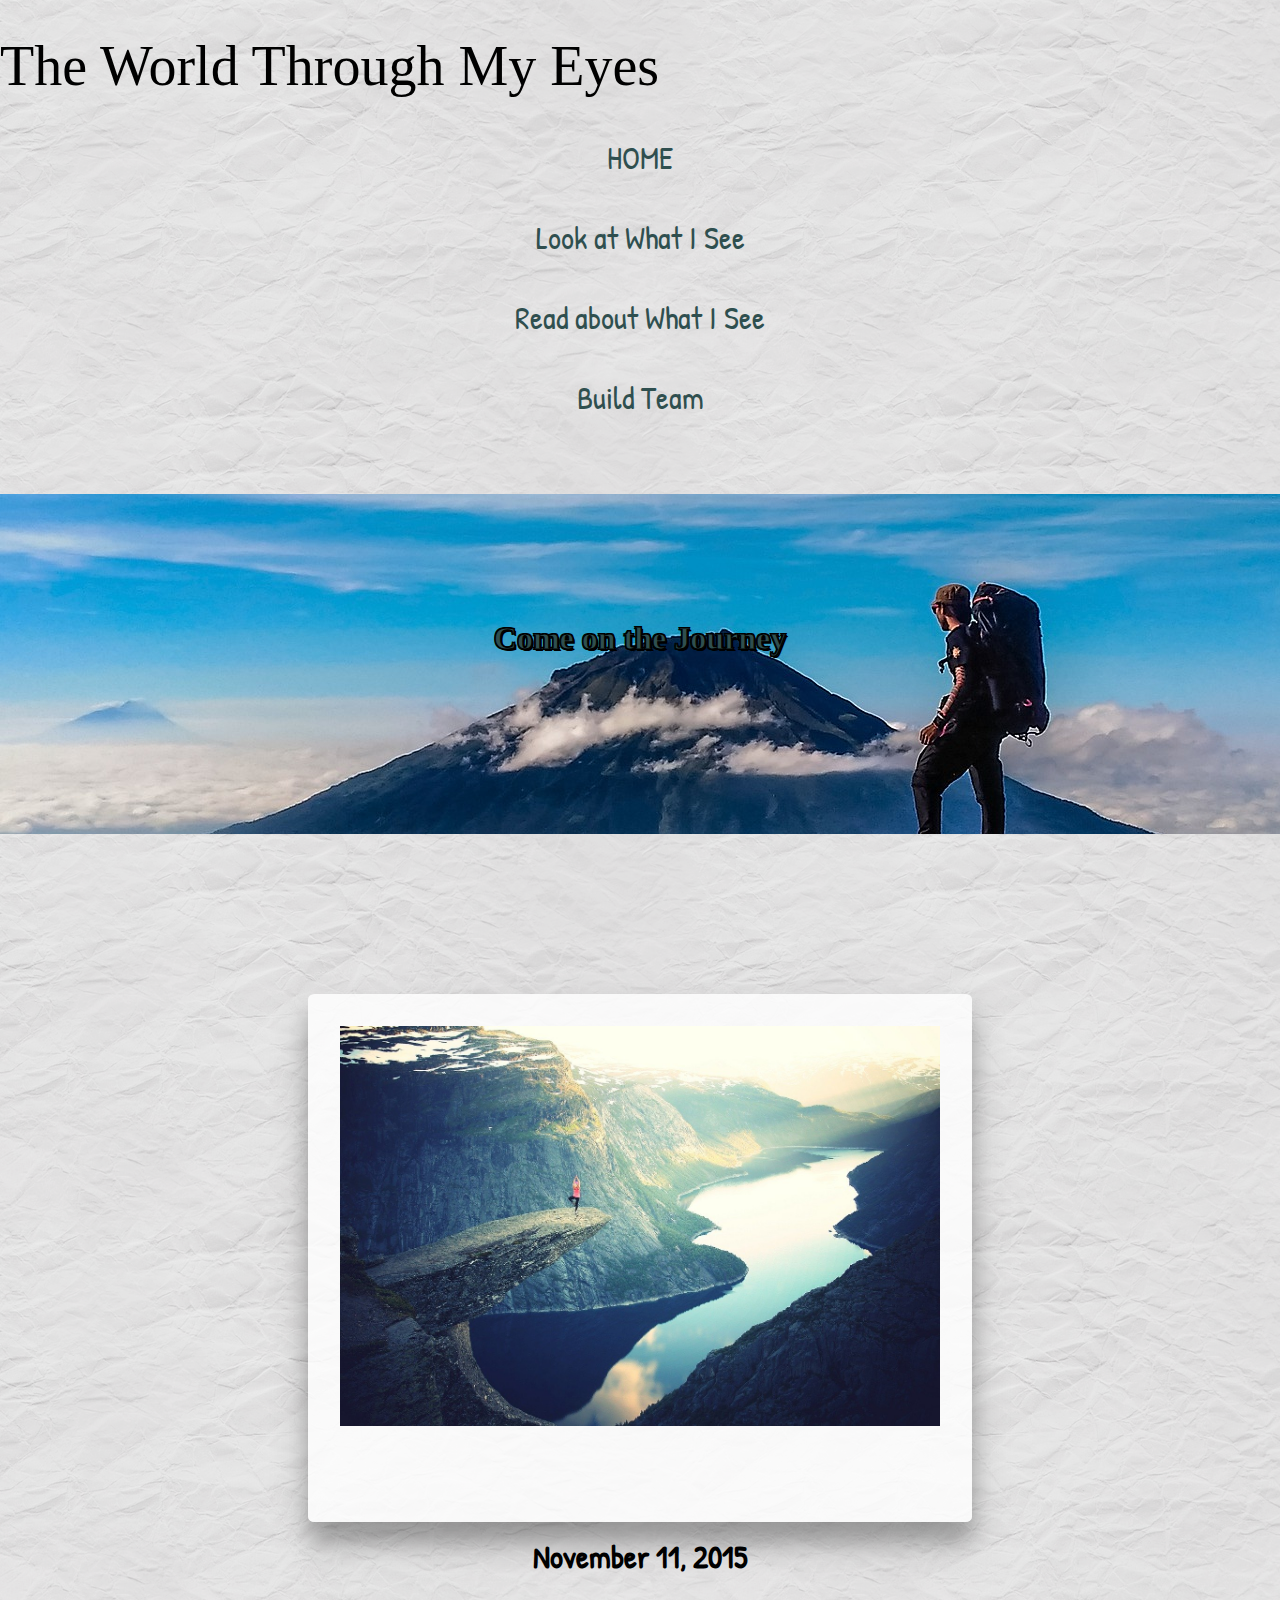
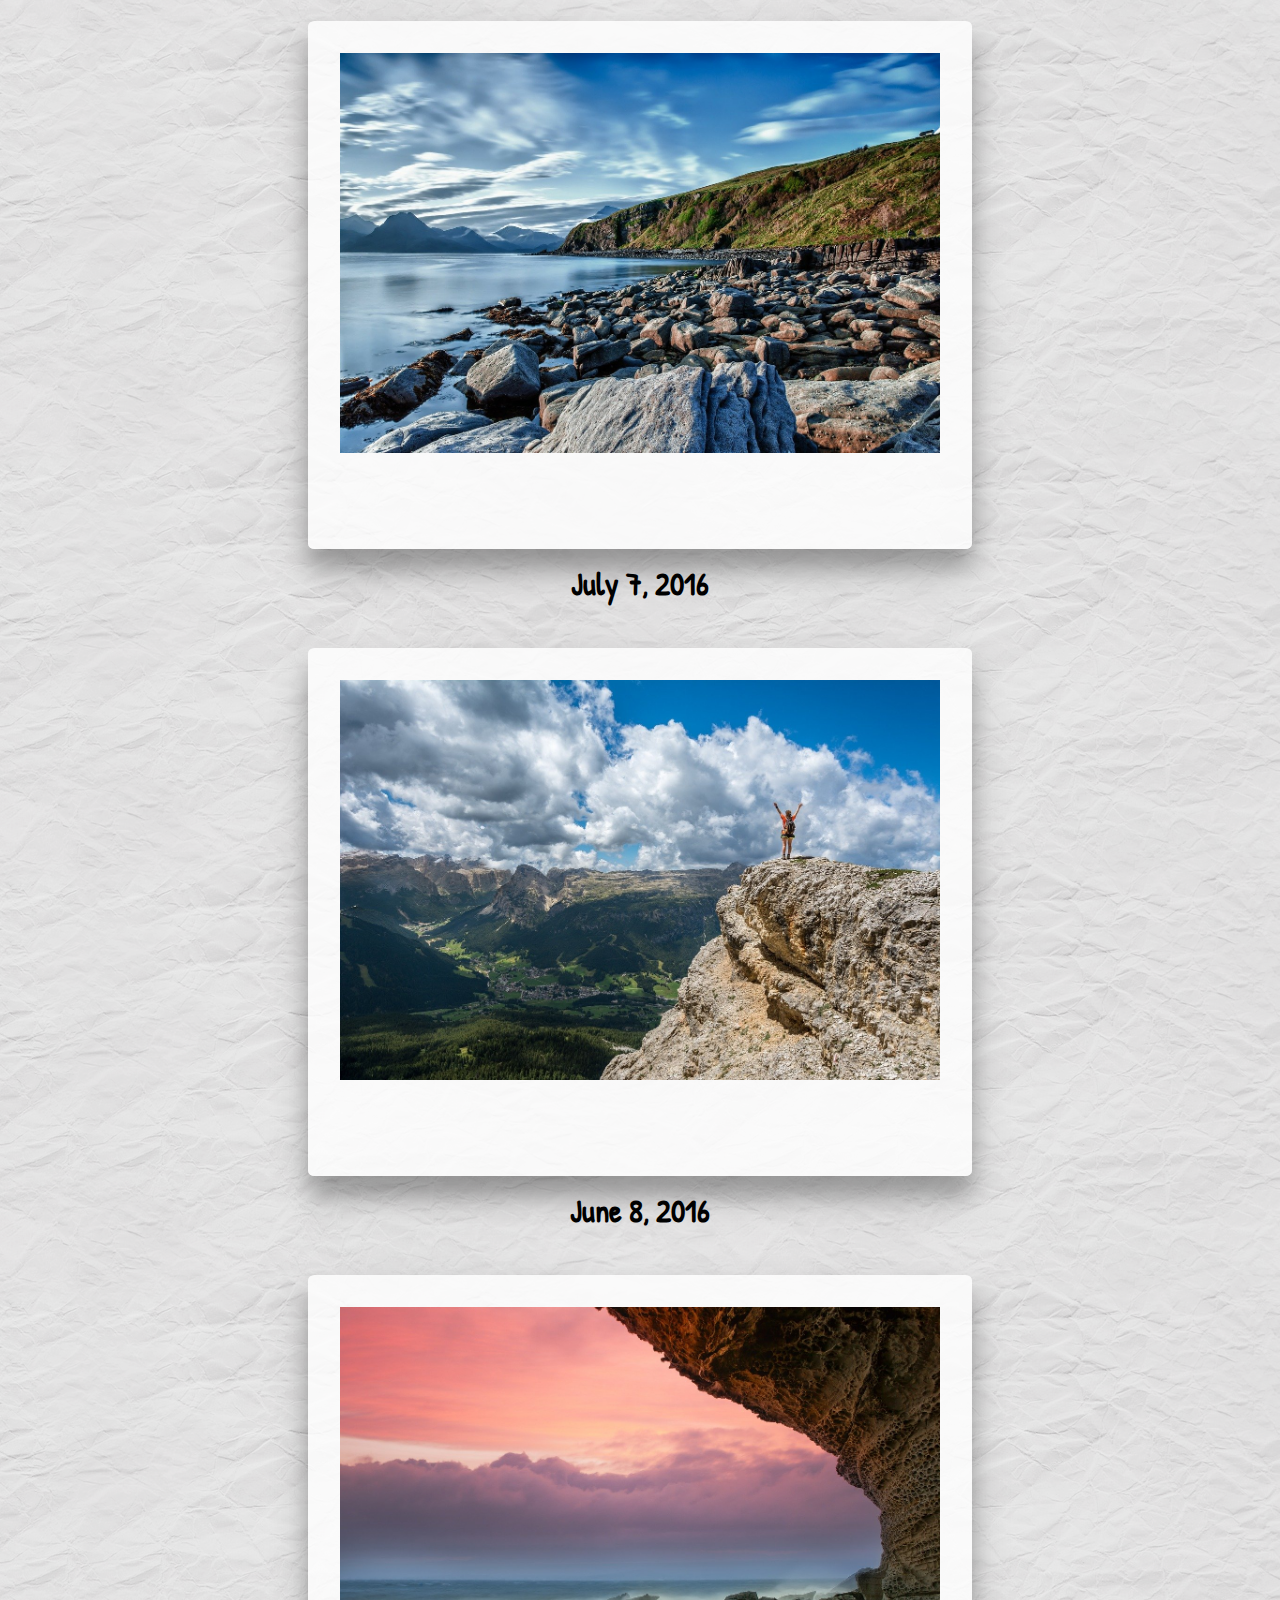
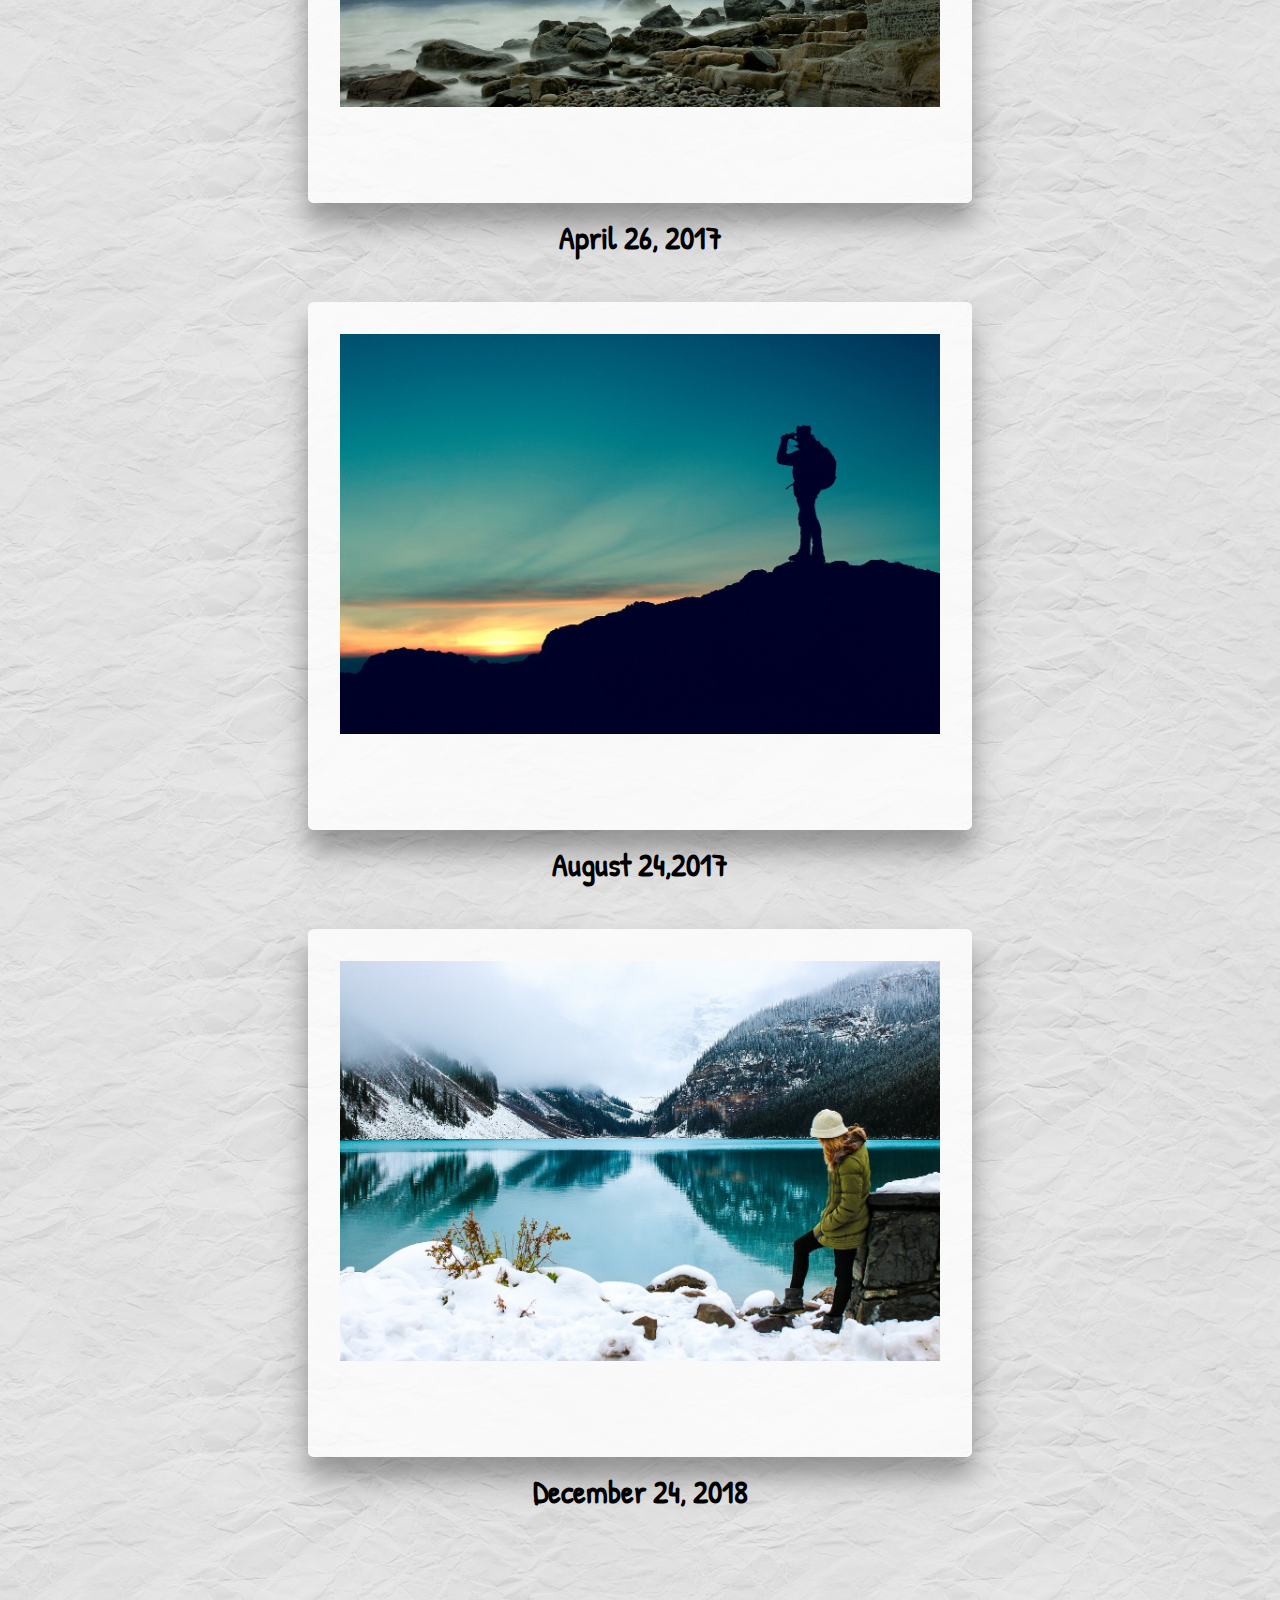
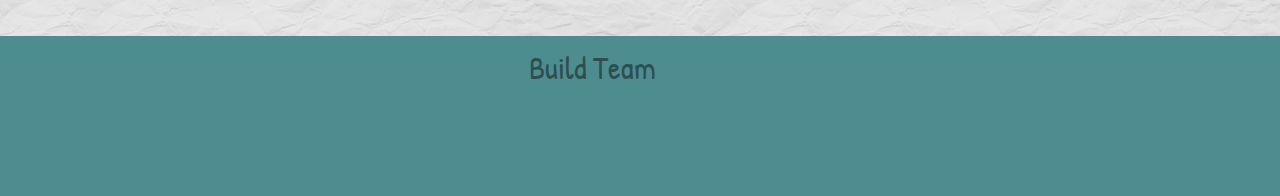
==== commit 7d5f10b4: "found out how to spell 'through' correctly" ====
--- a/Index2/index.html
+++ b/Index2/index.html
@@ -3,16 +3,17 @@
 <head>
     <meta charset="UTF-8">
     <meta name="viewport" content="width=device-width, initial-scale=1.0">
-    <title>The World As I See It</title>
+    <title>The World Through</title>
     <link href="index.css" rel = "stylesheet" type = text/css>
     <link href="https://fonts.googleapis.com/css2?family=Patrick+Hand&family=Permanent+Marker&display=swap" rel="stylesheet">
+    <link rel="shortcut icon" type="image/jpg" href="/Index2/favicon.ico"/>
 </head>
 <body>
     <!-- Begin page and NAV -->
     <div id=main>
         <header>
             <div class=title>
-                <h1>The World Trough My Eyes</h1>
+                <h1>The World Through My Eyes</h1>
             </div>
             <nav>
                 <div class=button>
--- a/Index2/index.css
+++ b/Index2/index.css
@@ -21,10 +21,10 @@
 	border: 0;
 	font-size: 100%;
 	font: inherit;
-	vertical-align: baseline;
-} */
+    vertical-align: baseline;
+    
 /* HTML5 display-role reset for older browsers */
- article, aside, details, figcaption, figure, 
+  article, aside, details, figcaption, figure, 
 footer, header, hgroup, menu, nav, section {
 	display: block;
 }
@@ -45,13 +45,13 @@
 table {
 	border-collapse: collapse;
 	border-spacing: 0;
-}
+} 
 @import url('https://fonts.googleapis.com/css2?family=Patrick+Hand&family=Permanent+Marker&display=swap');
 
 
-*{
-    /* color: Green;
-    border: 1px solid green */
+/* *{
+
+    border: 1px solid green;  */
 }
 body {
     background: url("background.png");
@@ -114,8 +114,21 @@
     justify-content:center;
     color: transparent;
     opacity:1;
-    padding:5rem;
-    padding-bottom: 5rem;
+    padding:3rem;
+    padding-bottom: 3rem;
+    Color:black;
+    font-weight:700;
+    opacity:100;
+    font-size:2rem;
+    -webkit-text-stroke: 1px black;
+    color: white;
+    text-shadow:
+        2px 2px 0 #000,
+        -1px -1px 0 #000,  
+        1px -1px 0 #000,
+        -1px 1px 0 #000,
+        1px 1px 0 #000;
+    
 
 }
 
@@ -184,6 +197,14 @@
     opacity:100;
     transform: scale(3);
     padding-bottom: 6rem;
+    -webkit-text-stroke: 1px black;
+    color: white;
+    text-shadow:
+        2px 2px 0 #000,
+        -1px -1px 0 #000,  
+        1px -1px 0 #000,
+        -1px 1px 0 #000,
+        1px 1px 0 #000;
     
 
 }
@@ -225,7 +246,7 @@
 
 .devTeam {
     
-    max-width:100rem;
+    width:80%;
     margin:0 auto ;
     display:flex;
     flex-direction:row;
@@ -250,21 +271,23 @@
 }
 
 .devTeam h3{
-    padding:.5rem;
+    padding:2%;
     font-size:2em;
     padding-bottom:1rem;
-    padding-left:5rem;
+    padding-left:1%;
     /* text-align: center; */
     
     text-shadow: 0 20px 20px 0 rgba(0, 0, 0, 0.2), 0 20px 40px 0 rgba(0, 0, 0, 0.19);
     font-weight: 700;
-    width:25rem;
+    /* width: 10%; */
+    
 }
 
 .bio{
     font-family:'Patrick Hand', cursive;
     font-size: 1.5rem;
     display: flex;
+    width:60%;
 
 }
 h2{
@@ -282,19 +305,21 @@
     display:flex;
     padding-bottom: 6rem;
     align-items: center;
-    width:100rem;
+    
 }
 #disclaimer{
     background-color:rgb(77, 141, 143);
     color:black;
+    text-align:center;
     
 }
 
 /* resize below */
 @media screen and (max-width: 1024px){
+    /* INDEX RESIZE */
     h1{
         font-size:2.5rem;
-        color:green
+        
     }
 
     .background {
@@ -350,8 +375,214 @@
     padding-bottom: 3rem;
     text-shadow: 0 20px 20px 0 rgba(0, 0, 0, 0.2), 0 20px 40px 0 rgba(0, 0, 0, 0.19);
     font-weight: 700;
-
-
-
-
+}
+
+/* Begin TEAMS RESIZE 1024px*/
+
+.devTeam {
+    
+    width:80%;
+    margin:0 auto ;
+    display:flex;
+    flex-direction:row;
+    flex-wrap:wrap;
+    justify-content: space-evenly;
+    align-content:space-around;  
+    /* object-fit: contain; */
+    height:auto;
+    padding: 5rem;
+}
+.devTeam img{
+    display:center;
+    /* width: 600px; 
+    height: 400px; */
+    box-shadow: 0 20px 20px 0 rgba(0, 0, 0, 0.2), 0 20px 40px 0 rgba(0, 0, 0, 0.19);
+    padding:1rem 1rem 3rem 1rem;
+    border-radius:1%;
+    background:rgba(255, 255, 255, 0.808);
+    
+    
+
+}
+
+.devTeam h3{
+    padding:2%;
+    font-size:2em;
+    padding-bottom:1rem;
+    padding-left:1%;
+    /* text-align: center; */
+    
+    text-shadow: 0 20px 20px 0 rgba(0, 0, 0, 0.2), 0 20px 40px 0 rgba(0, 0, 0, 0.19);
+    font-weight: 700;
+    /* width: 10%; */
+    
+}
+
+.bio{
+    font-family:'Patrick Hand', cursive;
+    font-size: 1.5rem;
+    display: flex;
+    width:60%;
+
+}
+h2{
+    font-family:'Patrick Hand', cursive;
+    font-size: 1.5rem;
+    font-weight:700;
+    padding: .5rem;
+    display:flex;
+    flex-basis:auto;
+    padding-right: 1rem;
+    text-align:center;
+    width:20rem;
+}
+.box2{
+    display:flex;
+    padding-bottom: 6rem;
+    align-items: center;
+    
+}
+
+
+
+@media screen and (max-width: 800px){
+    /* Begin index resize */
+    .button{
+        display:flex;
+        /* flex-direction:row-reverse; */
+        text-align:center;
+        align-items: center;
+        justify-content: space-evenly;
+        font-family:'Patrick Hand', cursive;
+        font-size: 1rem;
+        margin: 1rem;
+        text-decoration:none;}
+    footer{
+        height: 5rem;
+    }
+    .box1:hover img {
+        transform: scale(1.85);
+    }
+/* End Index resize, begin TEAMS */
+
+
+.devTeam {
+    
+    width:80%;
+    margin:0 auto ;
+    display:flex;
+    flex-direction:column;
+    flex-wrap:wrap;
+    justify-content: space-evenly;
+    align-content:space-around;  
+    /* object-fit: contain; */
+    height:auto;
+    padding: 5rem;
+}
+.devTeam img{
+    display:center;
+    /* width: 600px; 
+    height: 400px; */
+    box-shadow: 0 20px 20px 0 rgba(0, 0, 0, 0.2), 0 20px 40px 0 rgba(0, 0, 0, 0.19);
+    padding:1rem 1rem 3rem 1rem;
+    border-radius:1%;
+    background:rgba(255, 255, 255, 0.808);
+    
+    
+
+}
+
+.devTeam h3{
+    padding:2%;
+    font-size:1.5rem;
+    
+   
+    
+    /* text-align: center; */
+    
+    
+   
+    
+}
+
+.bio{
+    font-family:'Patrick Hand', cursive;
+    font-size: 1.5rem;
+    /* display: flex; */
+    width:100%;
+
+}
+h2{
+   
+    font-size: 1rem;
+    font-weight:700;
+   
+    justify-content: center;
+    
+}
+.box2{
+    display:flex;
+    flex-direction:column;
+    padding-bottom: 6rem;
+    align-items: center;
+    
+}
+
+
+}
+
+@media screen and (max-width: 500px){
+/* INDEX Resize */
+    .box1:hover img {
+        transform: scale(1.5);
+    }
+    .background {
+        width:500px;
+        height:10vh;
+        margin: 0 auto;
+        
+        
+    }
+    .button{
+        display:flex;
+        flex-direction:column;
+        text-align:center;
+        align-items: center;
+        justify-content: space-between;
+        font-family:'Patrick Hand', cursive;
+        font-size: 1.2rem;
+        /* margin: 3rem; */
+        text-decoration:none;
+    }
+    .button a{
+        width:4rem;
+        
+    }
+    header{
+        flex-direction:column;
+    }
+    nav a{
+        font-size:1rem;
+    }
+    .background a{
+        Color:black;
+        text-align:center;
+        padding: 0;
+        padding-bottom: 0;
+        font-weight:700;
+        opacity:100;
+        transform: scale(2);
+        /* padding-bottom: 6rem; */
+        -webkit-text-stroke: 1px black;
+        color: white;
+        text-shadow:
+            2px 2px 0 #000,
+            -1px -1px 0 #000,  
+            1px -1px 0 #000,
+            -1px 1px 0 #000,
+            1px 1px 0 #000;
+    }
+    .background a:hover{
+        padding:0;
+    }
 }